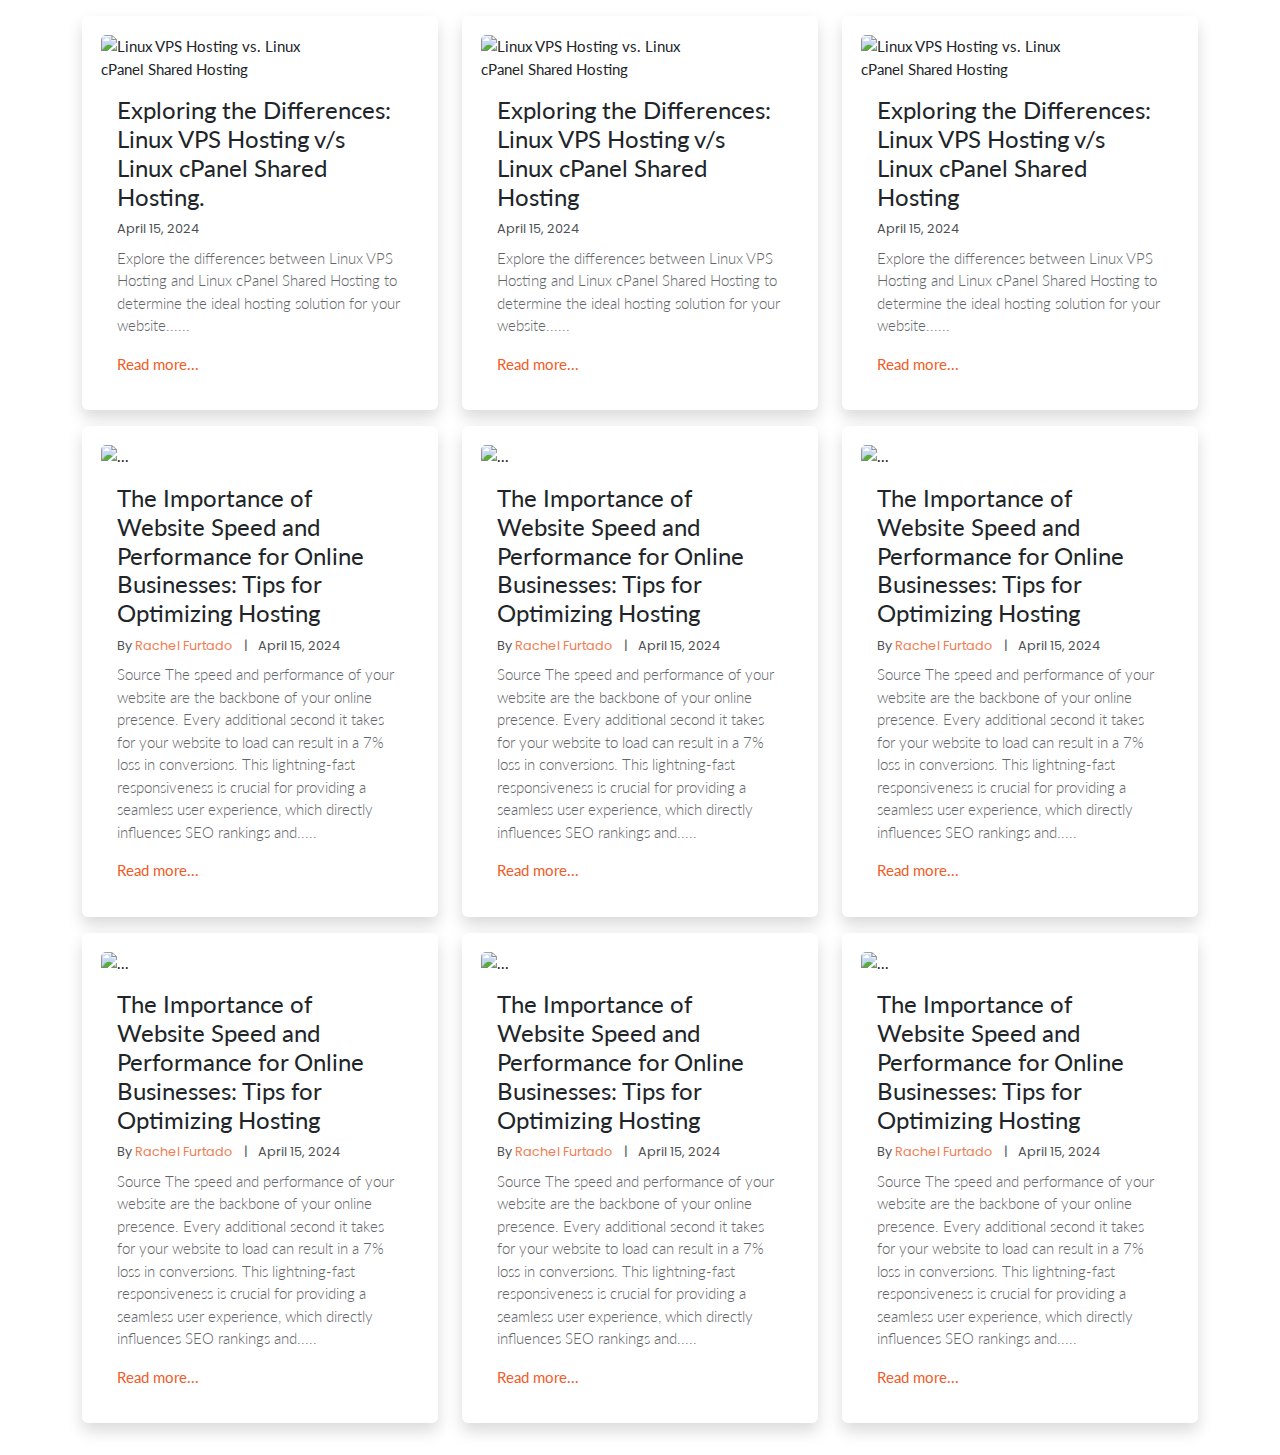
==== index.html @ 89719c12 "upadate" ====
<!DOCTYPE html>
<html lang="en">
  <head>
    <meta charset="utf-8" />
    <meta name="viewport" content="width=device-width, initial-scale=1" />
    <title>Bootstrap demo</title>
    <link
      href="https://cdn.jsdelivr.net/npm/bootstrap@5.3.3/dist/css/bootstrap.min.css"
      rel="stylesheet"
      integrity="sha384-QWTKZyjpPEjISv5WaRU9OFeRpok6YctnYmDr5pNlyT2bRjXh0JMhjY6hW+ALEwIH"
      crossorigin="anonymous"
    />
    <link rel="stylesheet" href="./assets/css/style.css">
  </head>
  <body>
    <div class="container py-3">

      <div class="row ">
        <div class="col-lg-4 mb-2 ">
          <div class="card shadow border-none mb-2 ">
            <img src="/cards/assets/img/Linux VPS Hosting vs. Linux cPanel Shared Hosting.png" class="card-img-top" alt="Linux VPS Hosting vs. Linux cPanel Shared Hosting">
            <div class="card-body">
              <h3 class="card-title lato-bold">
                Exploring the Differences: Linux VPS Hosting v/s Linux cPanel Shared Hosting.</h3>
                <div class="row mb-2">
                <div class="poppins-regular"><span>April 15, 2024</span></div>                
                </div>
              <p class="card-text lato-regular">
                Explore the differences between Linux VPS Hosting and Linux cPanel Shared Hosting to determine the ideal hosting 
                solution for your website......</p>
              <a href="#" class="text-decoration-none">Read more...</a>
            </div>
          </div>
        </div>
        <div class="col-lg-4 mb-2"> 
          <div class="card shadow border-none">
            <img src="/cards/assets/img/Linux VPS Hosting vs. Linux cPanel Shared Hosting.png" class="card-img-top" alt="Linux VPS Hosting vs. Linux cPanel Shared Hosting">
            <div class="card-body">
              <h3 class="card-title lato-bold">
                Exploring the Differences: Linux VPS Hosting v/s Linux cPanel Shared Hosting</h3>
                <div class="row mb-2">
                  <div class="poppins-regular" > <span>April 15, 2024</span></div>                
                </div>
              <p class="card-text lato-regular">
                Explore the differences between Linux VPS Hosting and Linux cPanel Shared Hosting to determine the ideal hosting 
                solution for your website......</p>
            <a href="#" class="text-decoration-none">Read more...</a>
            </div>
          </div>
        </div>
        <div class="col-lg-4 mb-2">
          <div class="card shadow border-none">
            <img src="/cards/assets/img/Linux VPS Hosting vs. Linux cPanel Shared Hosting.png" class="card-img-top" alt="Linux VPS Hosting vs. Linux cPanel Shared Hosting">
            <div class="card-body">
              <h3 class="card-title lato-bold">
                Exploring the Differences: Linux VPS Hosting v/s Linux cPanel Shared Hosting</h3>
                <div class="row mb-2">
                  <div class="poppins-regular" ><span>April 15, 2024</span></div>                
                </div>
              <p class="card-text lato-regular">
                Explore the differences between Linux VPS Hosting and Linux cPanel Shared Hosting to determine the ideal hosting
                 solution for your website......</p>
             <a href="#" class="text-decoration-none">Read more...</a>
            </div>
          </div>
        </div>
       
          
        
        
         
        </div> 
      <div class="row ">
        <div class="col-lg-4 mb-2">
          <div class="card shadow border-none mb-2 ">
            <img src="https://images.unsplash.com/photo-1712926353838-8994d12fe62f?q=80&w=2071&auto=format&fit=crop&ixlib=rb-4.0.3&ixid=M3wxMjA3fDB8MHxwaG90by1wYWdlfHx8fGVufDB8fHx8fA%3D%3D" class="card-img-top" alt="...">
            <div class="card-body">
              <h3 class="card-title lato-bold">
                The Importance of Website Speed and Performance for Online Businesses: Tips for Optimizing Hosting</h3>
                <div class="row mb-2">
                  <div class="poppins-regular">By <span style="color:rgb(239, 92, 39);"> Rachel Furtado</span> <span class="p-2">|</span> <span>April 15, 2024</span></div>                
                </div>
              <p class="card-text lato-regular">
                Source The speed and performance of your website are the backbone of your online presence. Every additional second it takes for your website to load can result in a 7% loss in conversions. This lightning-fast responsiveness is crucial for providing a seamless user experience, which directly influences SEO rankings and.....</p>
              <a href="#" class="text-decoration-none">Read more...</a>
            </div>
          </div>
        </div>
        <div class="col-lg-4 mb-2"> 
          <div class="card shadow border-none">
            <img src="https://images.unsplash.com/photo-1712926353838-8994d12fe62f?q=80&w=2071&auto=format&fit=crop&ixlib=rb-4.0.3&ixid=M3wxMjA3fDB8MHxwaG90by1wYWdlfHx8fGVufDB8fHx8fA%3D%3D" class="card-img-top" alt="...">
            <div class="card-body">
              <h3 class="card-title lato-bold">
                The Importance of Website Speed and Performance for Online Businesses: Tips for Optimizing Hosting</h3>
                <div class="row mb-2">
                  <div class="poppins-regular" >By <span style="color:rgb(239, 92, 39);"> Rachel Furtado</span> <span class="p-2">|</span> <span>April 15, 2024</span></div>                
                </div>
              <p class="card-text lato-regular">
                Source The speed and performance of your website are the backbone of your online presence. Every additional second it takes for your website to load can result in a 7% loss in conversions. This lightning-fast responsiveness is crucial for providing a seamless user experience, which directly influences SEO rankings and.....</p>
            <a href="#" class="text-decoration-none">Read more...</a>
            </div>
          </div>
        </div>
        <div class="col-lg-4 mb-2">
          <div class="card shadow border-none">
            <img src="https://images.unsplash.com/photo-1712926353838-8994d12fe62f?q=80&w=2071&auto=format&fit=crop&ixlib=rb-4.0.3&ixid=M3wxMjA3fDB8MHxwaG90by1wYWdlfHx8fGVufDB8fHx8fA%3D%3D" class="card-img-top" alt="...">
            <div class="card-body">
              <h3 class="card-title lato-bold">
                The Importance of Website Speed and Performance for Online Businesses: Tips for Optimizing Hosting</h3>
                <div class="row mb-2">
                  <div class="poppins-regular" >By <span style="color:rgb(239, 92, 39);"> Rachel Furtado</span> <span class="p-2">|</span> <span>April 15, 2024</span></div>                
                </div>
              <p class="card-text lato-regular">
                Source The speed and performance of your website are the backbone of your online presence. Every additional second it takes for your website to load can result in a 7% loss in conversions. This lightning-fast responsiveness is crucial for providing a seamless user experience, which directly influences SEO rankings and.....</p>
             <a href="#" class="text-decoration-none">Read more...</a>
            </div>
          </div>
        </div>
       
          
        
        
         
        </div> 
      <div class="row ">
        <div class="col-lg-4 mb-2">
          <div class="card shadow border-none mb-2 ">
            <img src="https://images.unsplash.com/photo-1712926353838-8994d12fe62f?q=80&w=2071&auto=format&fit=crop&ixlib=rb-4.0.3&ixid=M3wxMjA3fDB8MHxwaG90by1wYWdlfHx8fGVufDB8fHx8fA%3D%3D" class="card-img-top" alt="...">
            <div class="card-body">
              <h3 class="card-title lato-bold">
                The Importance of Website Speed and Performance for Online Businesses: Tips for Optimizing Hosting</h3>
                <div class="row mb-2">
                  <div class="poppins-regular">By <span style="color:rgb(239, 92, 39);"> Rachel Furtado</span> <span class="p-2">|</span> <span>April 15, 2024</span></div>                
                </div>
              <p class="card-text lato-regular">
                Source The speed and performance of your website are the backbone of your online presence. Every additional second it takes for your website to load can result in a 7% loss in conversions. This lightning-fast responsiveness is crucial for providing a seamless user experience, which directly influences SEO rankings and.....</p>
              <a href="#" class="text-decoration-none">Read more...</a>
            </div>
          </div>
        </div>
        <div class="col-lg-4 mb-2"> 
          <div class="card shadow border-none">
            <img src="https://images.unsplash.com/photo-1712926353838-8994d12fe62f?q=80&w=2071&auto=format&fit=crop&ixlib=rb-4.0.3&ixid=M3wxMjA3fDB8MHxwaG90by1wYWdlfHx8fGVufDB8fHx8fA%3D%3D" class="card-img-top" alt="...">
            <div class="card-body">
              <h3 class="card-title lato-bold">
                The Importance of Website Speed and Performance for Online Businesses: Tips for Optimizing Hosting</h3>
                <div class="row mb-2">
                  <div class="poppins-regular" >By <span style="color:rgb(239, 92, 39);"> Rachel Furtado</span> <span class="p-2">|</span> <span>April 15, 2024</span></div>                
                </div>
              <p class="card-text lato-regular">
                Source The speed and performance of your website are the backbone of your online presence. Every additional second it takes for your website to load can result in a 7% loss in conversions. This lightning-fast responsiveness is crucial for providing a seamless user experience, which directly influences SEO rankings and.....</p>
            <a href="#" class="text-decoration-none">Read more...</a>
            </div>
          </div>
        </div>
        <div class="col-lg-4 mb-2">
          <div class="card shadow border-none">
            <img src="https://images.unsplash.com/photo-1712926353838-8994d12fe62f?q=80&w=2071&auto=format&fit=crop&ixlib=rb-4.0.3&ixid=M3wxMjA3fDB8MHxwaG90by1wYWdlfHx8fGVufDB8fHx8fA%3D%3D" class="card-img-top" alt="...">
            <div class="card-body">
              <h3 class="card-title lato-bold">
                The Importance of Website Speed and Performance for Online Businesses: Tips for Optimizing Hosting</h3>
                <div class="row mb-2">
                  <div class="poppins-regular" >By <span style="color:rgb(239, 92, 39);"> Rachel Furtado</span> <span class="p-2">|</span> <span>April 15, 2024</span></div>                
                </div>
              <p class="card-text lato-regular">
                Source The speed and performance of your website are the backbone of your online presence. Every additional second it takes for your website to load can result in a 7% loss in conversions. This lightning-fast responsiveness is crucial for providing a seamless user experience, which directly influences SEO rankings and.....</p>
             <a href="#" class="text-decoration-none">Read more...</a>
            </div>
          </div>
        </div>
       
          
        
        
         
        </div> 
      <!-- <div class="row ">
        <div class="col-lg-4 mb-2">
          <div class="card shadow border-none mb-2 ">
            <img src="https://images.unsplash.com/photo-1712926353838-8994d12fe62f?q=80&w=2071&auto=format&fit=crop&ixlib=rb-4.0.3&ixid=M3wxMjA3fDB8MHxwaG90by1wYWdlfHx8fGVufDB8fHx8fA%3D%3D" class="card-img-top" alt="...">
            <div class="card-body">
              <h3 class="card-title lato-bold">
                The Importance of Website Speed and Performance for Online Businesses: Tips for Optimizing Hosting</h3>
                <div class="row mb-2">
                  <div class="poppins-regular">By <span style="color:rgb(239, 92, 39);"> Rachel Furtado</span> <span class="p-2">|</span> <span>April 15, 2024</span></div>                
                </div>
              <p class="card-text lato-regular">
                Source The speed and performance of your website are the backbone of your online presence. Every additional second it takes for your website to load can result in a 7% loss in conversions. This lightning-fast responsiveness is crucial for providing a seamless user experience, which directly influences SEO rankings and.....</p>
              <a href="#" class="text-decoration-none">Read more...</a>
            </div>
          </div>
        </div>
        <div class="col-lg-4 mb-2"> 
          <div class="card shadow border-none">
            <img src="https://images.unsplash.com/photo-1712926353838-8994d12fe62f?q=80&w=2071&auto=format&fit=crop&ixlib=rb-4.0.3&ixid=M3wxMjA3fDB8MHxwaG90by1wYWdlfHx8fGVufDB8fHx8fA%3D%3D" class="card-img-top" alt="...">
            <div class="card-body">
              <h3 class="card-title lato-bold">
                The Importance of Website Speed and Performance for Online Businesses: Tips for Optimizing Hosting</h3>
                <div class="row mb-2">
                  <div class="poppins-regular" >By <span style="color:rgb(239, 92, 39);"> Rachel Furtado</span> <span class="p-2">|</span> <span>April 15, 2024</span></div>                
                </div>
              <p class="card-text lato-regular">
                Source The speed and performance of your website are the backbone of your online presence. Every additional second it takes for your website to load can result in a 7% loss in conversions. This lightning-fast responsiveness is crucial for providing a seamless user experience, which directly influences SEO rankings and.....</p>
            <a href="#" class="text-decoration-none">Read more...</a>
            </div>
          </div>
        </div>
        <div class="col-lg-4 mb-2">
          <div class="card shadow border-none">
            <img src="https://images.unsplash.com/photo-1712926353838-8994d12fe62f?q=80&w=2071&auto=format&fit=crop&ixlib=rb-4.0.3&ixid=M3wxMjA3fDB8MHxwaG90by1wYWdlfHx8fGVufDB8fHx8fA%3D%3D" class="card-img-top" alt="...">
            <div class="card-body">
              <h3 class="card-title lato-bold">
                The Importance of Website Speed and Performance for Online Businesses: Tips for Optimizing Hosting</h3>
                <div class="row mb-2">
                  <div class="poppins-regular" >By <span style="color:rgb(239, 92, 39);"> Rachel Furtado</span> <span class="p-2">|</span> <span>April 15, 2024</span></div>                
                </div>
              <p class="card-text lato-regular">
                Source The speed and performance of your website are the backbone of your online presence. Every additional second it takes for your website to load can result in a 7% loss in conversions. This lightning-fast responsiveness is crucial for providing a seamless user experience, which directly influences SEO rankings and.....</p>
             <a href="#" class="text-decoration-none">Read more...</a>
            </div>
          </div>
        </div> -->
       
          
        
        
         
        </div> 

      </div>
    </div>





    
    <script
      src="https://cdn.jsdelivr.net/npm/bootstrap@5.3.3/dist/js/bootstrap.bundle.min.js"
    ></script>
  </body>
</html>
---- assets/css/style.css ----
@import url('https://fonts.googleapis.com/css2?family=Lato:ital,wght@0,100;0,300;0,400;0,700;0,900;1,100;1,300;1,400;1,700;1,900&display=swap');
@import url('https://fonts.googleapis.com/css2?family=PT+Sans:ital,wght@0,400;0,700;1,400;1,700&display=swap');
@import url('https://fonts.googleapis.com/css2?family=PT+Sans:ital,wght@0,400;0,700;1,400;1,700&family=Poppins:ital,wght@0,100;0,200;0,300;0,400;0,500;0,600;0,700;0,800;0,900;1,100;1,200;1,300;1,400;1,500;1,600;1,700;1,800;1,900&display=swap')
;
body{
font-family: "Lato", sans-serif;
font-size: 15px;
}
h4{
  font-family: "Poppins", sans-serif;
  font-size: 1.2rem;

}


.lato-light {
  font-family: "Lato", sans-serif;
  font-weight: 300;
  font-style: normal;
}

.lato-regular {
  font-family: "Lato", sans-serif;
  font-weight: 300;
  font-style: normal;
  opacity: 0.7;
}

.pt-sans-regular {
  font-family: "PT Sans", sans-serif;
  font-weight: 400;
  font-style: normal;
}

.poppins-regular {
  font-family: "Poppins", sans-serif;
  font-weight: 400;
  font-size: 0.8rem;
  opacity: 0.8;
}

.poppins-medium {
  font-family: "Poppins", sans-serif;
  font-weight: 500;
  font-style: normal;
}

.poppins-extrabold-italic {
  font-family: "Poppins", sans-serif;
  font-weight: 800;
  font-style: italic;
}

.text-decoration-none{
    color: rgb(239, 92, 39);
}
.border-none{
    border-style: none;
}
.border-none:hover{
  box-shadow:  0px 2px 2px 0px rgba(0, 0, 0, 0.08) !important;
   transition: all 2s ease-in 1s repeat;
}
#img-main{
  width: 70%;
}
.card-img-top{
  width: 15rem;
  
}
h2{
  font-weight: 600;
}
.card{
 
  padding: 1.2rem;
}
 .card-title{
  font-size: 1.5rem;
  font-weight: 400;
 }
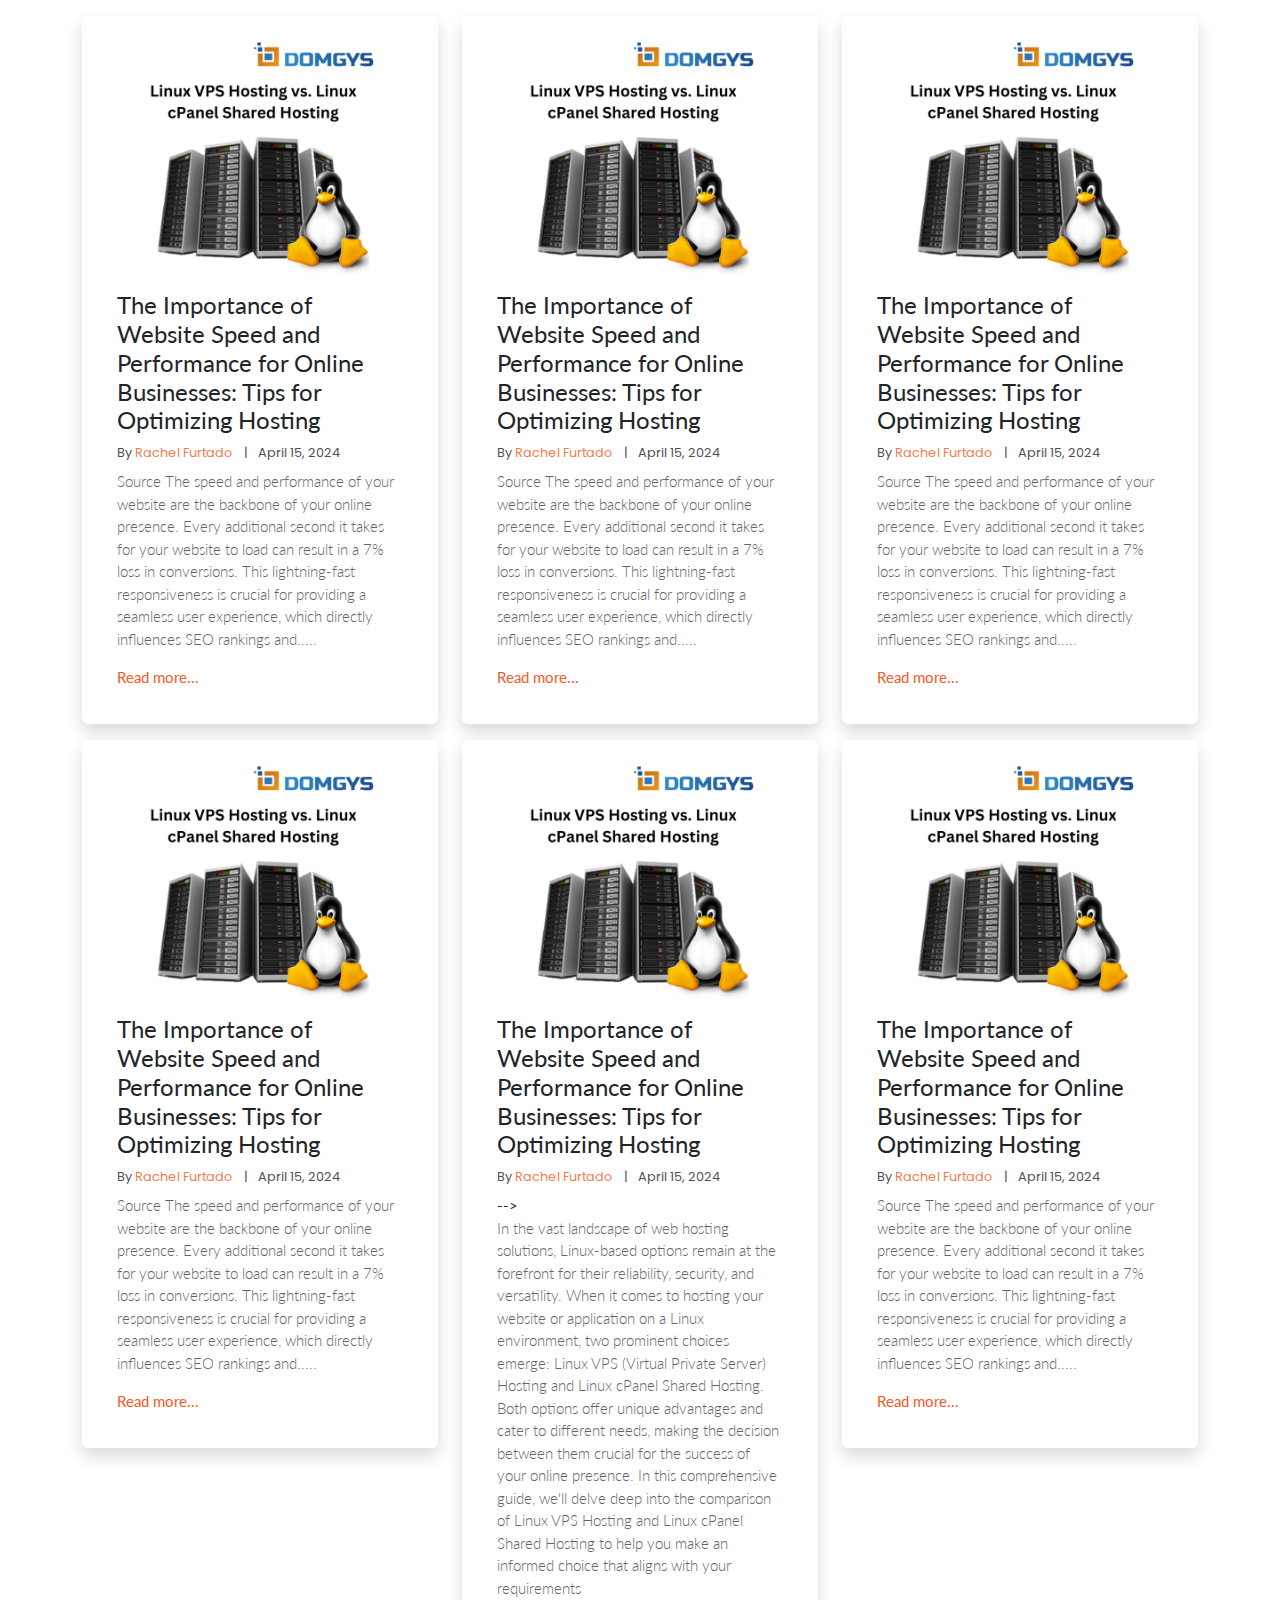
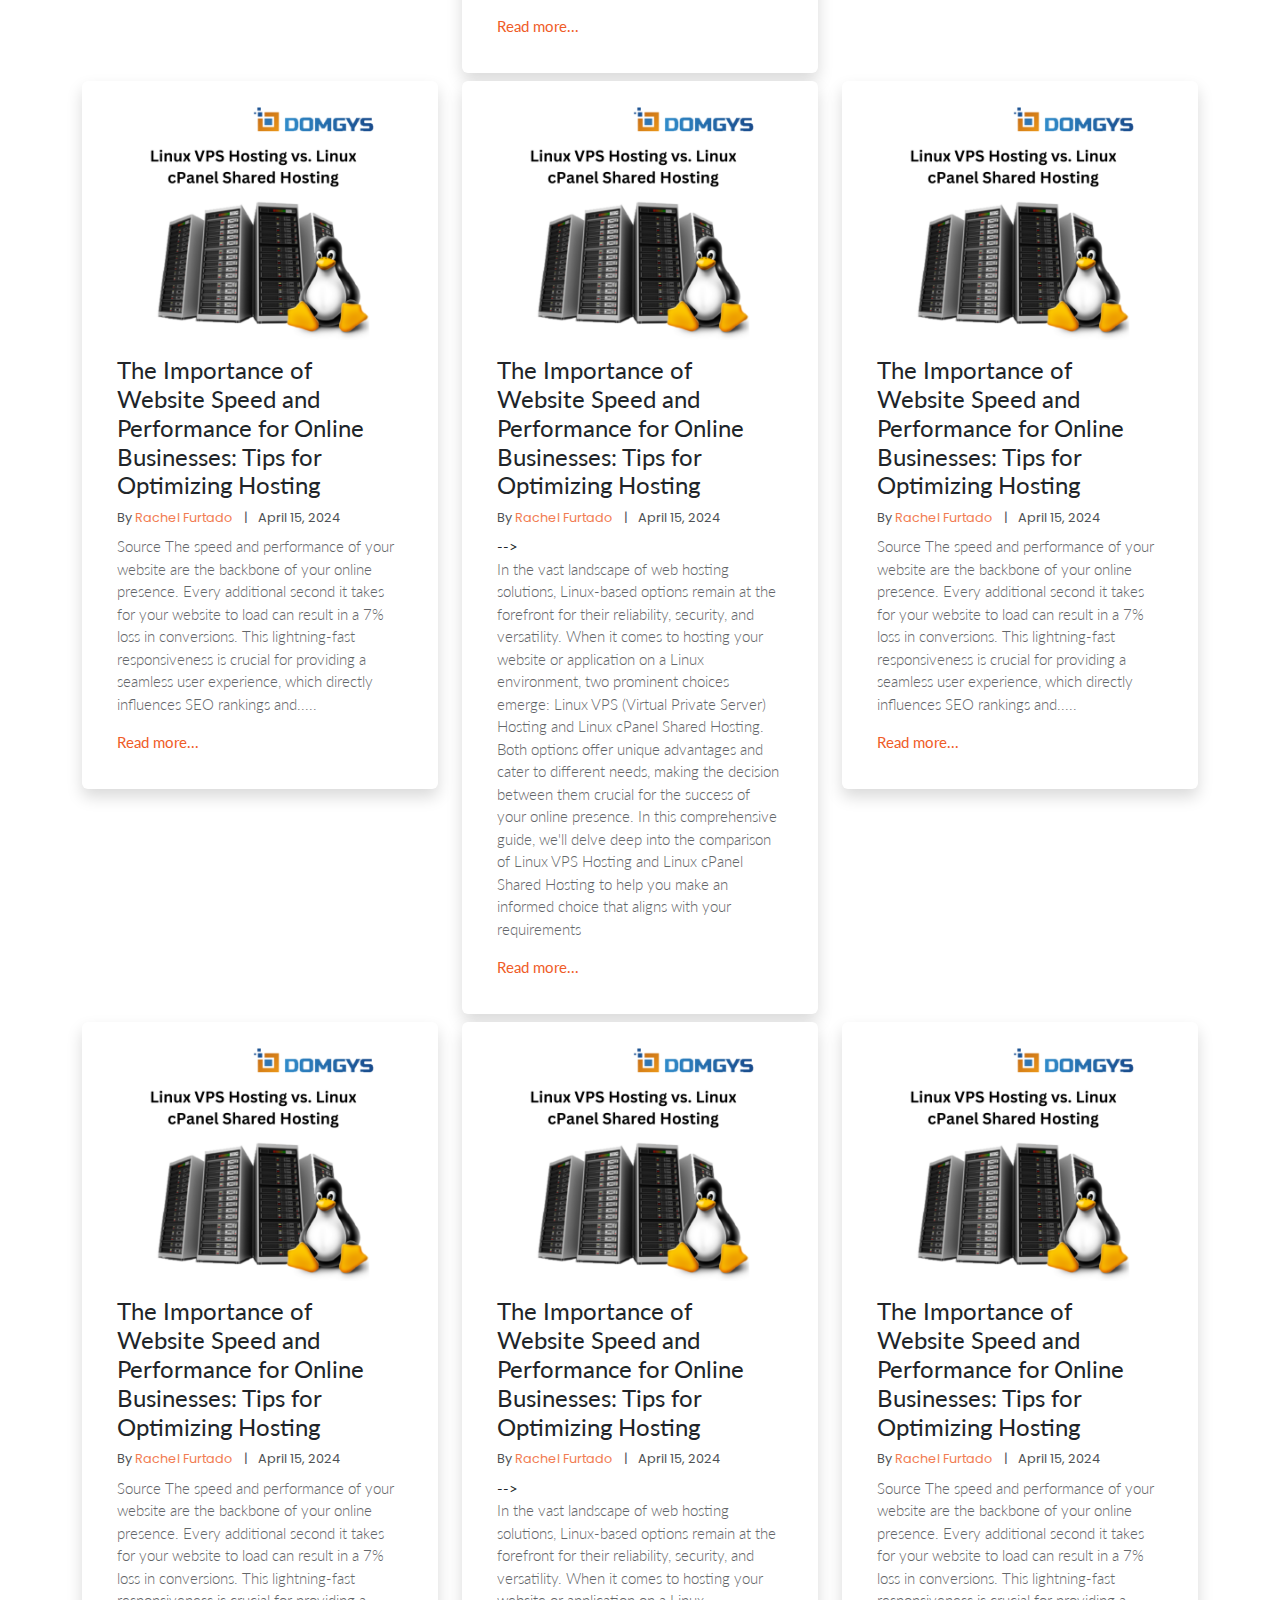
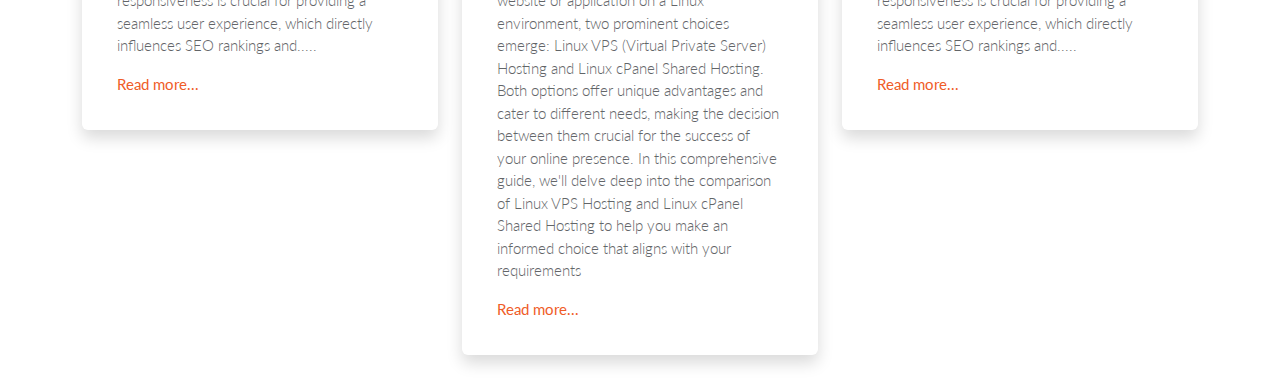
==== commit 9816a0dd: "Merge branch 'main' of https://github.com/DevelopmentRaahi/cards" ====
--- a/index.html
+++ b/index.html
@@ -1,79 +1,127 @@
 <!DOCTYPE html>
 <html lang="en">
-  <head>
-    <meta charset="utf-8" />
-    <meta name="viewport" content="width=device-width, initial-scale=1" />
-    <title>Bootstrap demo</title>
-    <link
-      href="https://cdn.jsdelivr.net/npm/bootstrap@5.3.3/dist/css/bootstrap.min.css"
-      rel="stylesheet"
-      integrity="sha384-QWTKZyjpPEjISv5WaRU9OFeRpok6YctnYmDr5pNlyT2bRjXh0JMhjY6hW+ALEwIH"
-      crossorigin="anonymous"
-    />
-    <link rel="stylesheet" href="./assets/css/style.css">
-  </head>
-  <body>
-    <div class="container py-3">
+
+<head>
+  <meta charset="utf-8" />
+  <meta name="viewport" content="width=device-width, initial-scale=1" />
+  <title>Bootstrap demo</title>
+  <link href="https://cdn.jsdelivr.net/npm/bootstrap@5.3.3/dist/css/bootstrap.min.css" rel="stylesheet"
+    integrity="sha384-QWTKZyjpPEjISv5WaRU9OFeRpok6YctnYmDr5pNlyT2bRjXh0JMhjY6hW+ALEwIH" crossorigin="anonymous" />
+  <link rel="stylesheet" href="./assets/css/style.css">
+</head>
+
+<body>
+  <div class="container py-3">
 
       <div class="row ">
         <div class="col-lg-4 mb-2 ">
           <div class="card shadow border-none mb-2 ">
-            <img src="/cards/assets/img/Linux VPS Hosting vs. Linux cPanel Shared Hosting.png" class="card-img-top" alt="Linux VPS Hosting vs. Linux cPanel Shared Hosting">
-            <div class="card-body">
-              <h3 class="card-title lato-bold">
-                Exploring the Differences: Linux VPS Hosting v/s Linux cPanel Shared Hosting.</h3>
-                <div class="row mb-2">
-                <div class="poppins-regular"><span>April 15, 2024</span></div>                
-                </div>
-              <p class="card-text lato-regular">
-                Explore the differences between Linux VPS Hosting and Linux cPanel Shared Hosting to determine the ideal hosting 
-                solution for your website......</p>
+            <img src="./assets/img/linux.png" class="card-img-top m-auto" alt="...">
+            <div class="card-body">
+              <h3 class="card-title lato-bold">
+                The Importance of Website Speed and Performance for Online Businesses: Tips for Optimizing Hosting</h3>
+                <div class="row mb-2">
+                  <div class="poppins-regular">By <span style="color:rgb(239, 92, 39);"> Rachel Furtado</span> <span class="p-2">|</span> <span>April 15, 2024</span></div>                
+                </div>
+              <p class="card-text lato-regular">
+                Source The speed and performance of your website are the backbone of your online presence. Every additional second it takes for your website to load can result in a 7% loss in conversions. This lightning-fast responsiveness is crucial for providing a seamless user experience, which directly influences SEO rankings and.....</p>
+              <a href="./main.html" class="text-decoration-none">Read more...</a>
+            </div>
+          </div>
+        </div>
+        <div class="col-lg-4 mb-2"> 
+          <div class="card shadow border-none ">
+            
+              <img src="./assets/img/linux.png" class="card-img-top m-auto  " alt="...">
+          
+            <div class="card-body">
+              <h3 class="card-title lato-bold">
+                The Importance of Website Speed and Performance for Online Businesses: Tips for Optimizing Hosting</h3>
+                <div class="row mb-2">
+                  <div class="poppins-regular" >By <span style="color:rgb(239, 92, 39);"> Rachel Furtado</span> <span class="p-2">|</span> <span>April 15, 2024</span></div>                
+                </div>
+              <p class="card-text lato-regular">
+                Source The speed and performance of your website are the backbone of your online presence. Every additional second it takes for your website to load can result in a 7% loss in conversions. This lightning-fast responsiveness is crucial for providing a seamless user experience, which directly influences SEO rankings and.....</p>
+            <a href="#" class="text-decoration-none">Read more...</a>
+            </div>
+          </div>
+        </div>
+        <div class="col-lg-4 mb-2">
+          <div class="card shadow border-none">
+            <img src="./assets/img/linux.png" class="card-img-top m-auto" alt="...">
+            <div class="card-body">
+              <h3 class="card-title lato-bold">
+                The Importance of Website Speed and Performance for Online Businesses: Tips for Optimizing Hosting</h3>
+                <div class="row mb-2">
+                  <div class="poppins-regular" >By <span style="color:rgb(239, 92, 39);"> Rachel Furtado</span> <span class="p-2">|</span> <span>April 15, 2024</span></div>                
+                </div>
+              <p class="card-text lato-regular">
+                Source The speed and performance of your website are the backbone of your online presence. Every additional second it takes for your website to load can result in a 7% loss in conversions. This lightning-fast responsiveness is crucial for providing a seamless user experience, which directly influences SEO rankings and.....</p>
+             <a href="#" class="text-decoration-none">Read more...</a>
+            </div>
+          </div>
+        </div>
+       
+        </div> 
+      <div class="row ">
+        <div class="col-lg-4 mb-2">
+          <div class="card shadow border-none mb-2 ">
+            <img src="./assets/img/linux.png" class="card-img-top m-auto" alt="...">
+            <div class="card-body">
+              <h3 class="card-title lato-bold">
+                The Importance of Website Speed and Performance for Online Businesses: Tips for Optimizing Hosting</h3>
+                <div class="row mb-2">
+                  <div class="poppins-regular">By <span style="color:rgb(239, 92, 39);"> Rachel Furtado</span> <span class="p-2">|</span> <span>April 15, 2024</span></div>                
+                </div>
+              <p class="card-text lato-regular">
+                Source The speed and performance of your website are the backbone of your online presence. Every additional second it takes for your website to load can result in a 7% loss in conversions. This lightning-fast responsiveness is crucial for providing a seamless user experience, which directly influences SEO rankings and.....</p>
               <a href="#" class="text-decoration-none">Read more...</a>
             </div>
           </div>
         </div>
         <div class="col-lg-4 mb-2"> 
           <div class="card shadow border-none">
-            <img src="/cards/assets/img/Linux VPS Hosting vs. Linux cPanel Shared Hosting.png" class="card-img-top" alt="Linux VPS Hosting vs. Linux cPanel Shared Hosting">
-            <div class="card-body">
-              <h3 class="card-title lato-bold">
-                Exploring the Differences: Linux VPS Hosting v/s Linux cPanel Shared Hosting</h3>
-                <div class="row mb-2">
-                  <div class="poppins-regular" > <span>April 15, 2024</span></div>                
-                </div>
-              <p class="card-text lato-regular">
-                Explore the differences between Linux VPS Hosting and Linux cPanel Shared Hosting to determine the ideal hosting 
-                solution for your website......</p>
-            <a href="#" class="text-decoration-none">Read more...</a>
-            </div>
-          </div>
-        </div>
-        <div class="col-lg-4 mb-2">
-          <div class="card shadow border-none">
-            <img src="/cards/assets/img/Linux VPS Hosting vs. Linux cPanel Shared Hosting.png" class="card-img-top" alt="Linux VPS Hosting vs. Linux cPanel Shared Hosting">
-            <div class="card-body">
-              <h3 class="card-title lato-bold">
-                Exploring the Differences: Linux VPS Hosting v/s Linux cPanel Shared Hosting</h3>
-                <div class="row mb-2">
-                  <div class="poppins-regular" ><span>April 15, 2024</span></div>                
-                </div>
-              <p class="card-text lato-regular">
-                Explore the differences between Linux VPS Hosting and Linux cPanel Shared Hosting to determine the ideal hosting
-                 solution for your website......</p>
-             <a href="#" class="text-decoration-none">Read more...</a>
-            </div>
-          </div>
-        </div>
-       
-          
-        
-        
-         
-        </div> 
-      <div class="row ">
-        <div class="col-lg-4 mb-2">
-          <div class="card shadow border-none mb-2 ">
-            <img src="https://images.unsplash.com/photo-1712926353838-8994d12fe62f?q=80&w=2071&auto=format&fit=crop&ixlib=rb-4.0.3&ixid=M3wxMjA3fDB8MHxwaG90by1wYWdlfHx8fGVufDB8fHx8fA%3D%3D" class="card-img-top" alt="...">
+            <img src="./assets/img/linux.png" class="card-img-top m-auto" alt="...">
+            <div class="card-body">
+              <h3 class="card-title lato-bold">
+                The Importance of Website Speed and Performance for Online Businesses: Tips for Optimizing Hosting</h3>
+                <div class="row mb-2">
+                  <div class="poppins-regular" >By <span style="color:rgb(239, 92, 39);"> Rachel Furtado</span> <span class="p-2">|</span> <span>April 15, 2024</span></div>                
+                </div> -->
+            <p class="card-text lato-regular">
+              In the vast landscape of web hosting solutions, Linux-based options remain at the
+              forefront for their reliability, security, and versatility. When it comes to hosting your
+              website or application on a Linux environment, two prominent choices emerge: Linux
+              VPS (Virtual Private Server) Hosting and Linux cPanel Shared Hosting. Both options
+              offer unique advantages and cater to different needs, making the decision between
+              them crucial for the success of your online presence. In this comprehensive guide,
+              we'll delve deep into the comparison of Linux VPS Hosting and Linux cPanel Shared
+              Hosting to help you make an informed choice that aligns with your requirements</p>
+            <a href="#" class="text-decoration-none">Read more...</a>
+            </div>
+          </div>
+        </div>
+        <div class="col-lg-4 mb-2">
+          <div class="card shadow border-none">
+            <img src="./assets/img/linux.png" class="card-img-top m-auto" alt="...">
+            <div class="card-body">
+              <h3 class="card-title lato-bold">
+                The Importance of Website Speed and Performance for Online Businesses: Tips for Optimizing Hosting</h3>
+                <div class="row mb-2">
+                  <div class="poppins-regular" >By <span style="color:rgb(239, 92, 39);"> Rachel Furtado</span> <span class="p-2">|</span> <span>April 15, 2024</span></div>                
+                </div>
+              <p class="card-text lato-regular">
+                Source The speed and performance of your website are the backbone of your online presence. Every additional second it takes for your website to load can result in a 7% loss in conversions. This lightning-fast responsiveness is crucial for providing a seamless user experience, which directly influences SEO rankings and.....</p>
+             <a href="#" class="text-decoration-none">Read more...</a>
+            </div>
+          </div>
+        </div>
+       
+        </div> 
+      <div class="row ">
+        <div class="col-lg-4 mb-2">
+          <div class="card shadow border-none mb-2 ">
+            <img src="./assets/img/linux.png" class="card-img-top m-auto" alt="...">
             <div class="card-body">
               <h3 class="card-title lato-bold">
                 The Importance of Website Speed and Performance for Online Businesses: Tips for Optimizing Hosting</h3>
@@ -88,44 +136,47 @@
         </div>
         <div class="col-lg-4 mb-2"> 
           <div class="card shadow border-none">
-            <img src="https://images.unsplash.com/photo-1712926353838-8994d12fe62f?q=80&w=2071&auto=format&fit=crop&ixlib=rb-4.0.3&ixid=M3wxMjA3fDB8MHxwaG90by1wYWdlfHx8fGVufDB8fHx8fA%3D%3D" class="card-img-top" alt="...">
-            <div class="card-body">
-              <h3 class="card-title lato-bold">
-                The Importance of Website Speed and Performance for Online Businesses: Tips for Optimizing Hosting</h3>
-                <div class="row mb-2">
-                  <div class="poppins-regular" >By <span style="color:rgb(239, 92, 39);"> Rachel Furtado</span> <span class="p-2">|</span> <span>April 15, 2024</span></div>                
-                </div>
-              <p class="card-text lato-regular">
-                Source The speed and performance of your website are the backbone of your online presence. Every additional second it takes for your website to load can result in a 7% loss in conversions. This lightning-fast responsiveness is crucial for providing a seamless user experience, which directly influences SEO rankings and.....</p>
-            <a href="#" class="text-decoration-none">Read more...</a>
-            </div>
-          </div>
-        </div>
-        <div class="col-lg-4 mb-2">
-          <div class="card shadow border-none">
-            <img src="https://images.unsplash.com/photo-1712926353838-8994d12fe62f?q=80&w=2071&auto=format&fit=crop&ixlib=rb-4.0.3&ixid=M3wxMjA3fDB8MHxwaG90by1wYWdlfHx8fGVufDB8fHx8fA%3D%3D" class="card-img-top" alt="...">
-            <div class="card-body">
-              <h3 class="card-title lato-bold">
-                The Importance of Website Speed and Performance for Online Businesses: Tips for Optimizing Hosting</h3>
-                <div class="row mb-2">
-                  <div class="poppins-regular" >By <span style="color:rgb(239, 92, 39);"> Rachel Furtado</span> <span class="p-2">|</span> <span>April 15, 2024</span></div>                
-                </div>
-              <p class="card-text lato-regular">
-                Source The speed and performance of your website are the backbone of your online presence. Every additional second it takes for your website to load can result in a 7% loss in conversions. This lightning-fast responsiveness is crucial for providing a seamless user experience, which directly influences SEO rankings and.....</p>
-             <a href="#" class="text-decoration-none">Read more...</a>
-            </div>
-          </div>
-        </div>
-       
-          
-        
-        
-         
-        </div> 
-      <div class="row ">
-        <div class="col-lg-4 mb-2">
-          <div class="card shadow border-none mb-2 ">
-            <img src="https://images.unsplash.com/photo-1712926353838-8994d12fe62f?q=80&w=2071&auto=format&fit=crop&ixlib=rb-4.0.3&ixid=M3wxMjA3fDB8MHxwaG90by1wYWdlfHx8fGVufDB8fHx8fA%3D%3D" class="card-img-top" alt="...">
+            <img src="./assets/img/linux.png" class="card-img-top m-auto" alt="...">
+            <div class="card-body">
+              <h3 class="card-title lato-bold">
+                The Importance of Website Speed and Performance for Online Businesses: Tips for Optimizing Hosting</h3>
+                <div class="row mb-2">
+                  <div class="poppins-regular" >By <span style="color:rgb(239, 92, 39);"> Rachel Furtado</span> <span class="p-2">|</span> <span>April 15, 2024</span></div>                
+                </div> -->
+            <p class="card-text lato-regular">
+              In the vast landscape of web hosting solutions, Linux-based options remain at the
+              forefront for their reliability, security, and versatility. When it comes to hosting your
+              website or application on a Linux environment, two prominent choices emerge: Linux
+              VPS (Virtual Private Server) Hosting and Linux cPanel Shared Hosting. Both options
+              offer unique advantages and cater to different needs, making the decision between
+              them crucial for the success of your online presence. In this comprehensive guide,
+              we'll delve deep into the comparison of Linux VPS Hosting and Linux cPanel Shared
+              Hosting to help you make an informed choice that aligns with your requirements</p>
+            <a href="#" class="text-decoration-none">Read more...</a>
+            </div>
+          </div>
+        </div>
+        <div class="col-lg-4 mb-2">
+          <div class="card shadow border-none">
+            <img src="./assets/img/linux.png" class="card-img-top m-auto" alt="...">
+            <div class="card-body">
+              <h3 class="card-title lato-bold">
+                The Importance of Website Speed and Performance for Online Businesses: Tips for Optimizing Hosting</h3>
+                <div class="row mb-2">
+                  <div class="poppins-regular" >By <span style="color:rgb(239, 92, 39);"> Rachel Furtado</span> <span class="p-2">|</span> <span>April 15, 2024</span></div>                
+                </div>
+              <p class="card-text lato-regular">
+                Source The speed and performance of your website are the backbone of your online presence. Every additional second it takes for your website to load can result in a 7% loss in conversions. This lightning-fast responsiveness is crucial for providing a seamless user experience, which directly influences SEO rankings and.....</p>
+             <a href="#" class="text-decoration-none">Read more...</a>
+            </div>
+          </div>
+        </div>
+       
+        </div> 
+      <div class="row ">
+        <div class="col-lg-4 mb-2">
+          <div class="card shadow border-none mb-2 ">
+            <img src="./assets/img/linux.png" class="card-img-top m-auto" alt="...">
             <div class="card-body">
               <h3 class="card-title lato-bold">
                 The Importance of Website Speed and Performance for Online Businesses: Tips for Optimizing Hosting</h3>
@@ -140,104 +191,49 @@
         </div>
         <div class="col-lg-4 mb-2"> 
           <div class="card shadow border-none">
-            <img src="https://images.unsplash.com/photo-1712926353838-8994d12fe62f?q=80&w=2071&auto=format&fit=crop&ixlib=rb-4.0.3&ixid=M3wxMjA3fDB8MHxwaG90by1wYWdlfHx8fGVufDB8fHx8fA%3D%3D" class="card-img-top" alt="...">
-            <div class="card-body">
-              <h3 class="card-title lato-bold">
-                The Importance of Website Speed and Performance for Online Businesses: Tips for Optimizing Hosting</h3>
-                <div class="row mb-2">
-                  <div class="poppins-regular" >By <span style="color:rgb(239, 92, 39);"> Rachel Furtado</span> <span class="p-2">|</span> <span>April 15, 2024</span></div>                
-                </div>
-              <p class="card-text lato-regular">
-                Source The speed and performance of your website are the backbone of your online presence. Every additional second it takes for your website to load can result in a 7% loss in conversions. This lightning-fast responsiveness is crucial for providing a seamless user experience, which directly influences SEO rankings and.....</p>
-            <a href="#" class="text-decoration-none">Read more...</a>
-            </div>
-          </div>
-        </div>
-        <div class="col-lg-4 mb-2">
-          <div class="card shadow border-none">
-            <img src="https://images.unsplash.com/photo-1712926353838-8994d12fe62f?q=80&w=2071&auto=format&fit=crop&ixlib=rb-4.0.3&ixid=M3wxMjA3fDB8MHxwaG90by1wYWdlfHx8fGVufDB8fHx8fA%3D%3D" class="card-img-top" alt="...">
-            <div class="card-body">
-              <h3 class="card-title lato-bold">
-                The Importance of Website Speed and Performance for Online Businesses: Tips for Optimizing Hosting</h3>
-                <div class="row mb-2">
-                  <div class="poppins-regular" >By <span style="color:rgb(239, 92, 39);"> Rachel Furtado</span> <span class="p-2">|</span> <span>April 15, 2024</span></div>                
-                </div>
-              <p class="card-text lato-regular">
-                Source The speed and performance of your website are the backbone of your online presence. Every additional second it takes for your website to load can result in a 7% loss in conversions. This lightning-fast responsiveness is crucial for providing a seamless user experience, which directly influences SEO rankings and.....</p>
-             <a href="#" class="text-decoration-none">Read more...</a>
-            </div>
-          </div>
-        </div>
-       
-          
-        
-        
-         
-        </div> 
-      <!-- <div class="row ">
-        <div class="col-lg-4 mb-2">
-          <div class="card shadow border-none mb-2 ">
-            <img src="https://images.unsplash.com/photo-1712926353838-8994d12fe62f?q=80&w=2071&auto=format&fit=crop&ixlib=rb-4.0.3&ixid=M3wxMjA3fDB8MHxwaG90by1wYWdlfHx8fGVufDB8fHx8fA%3D%3D" class="card-img-top" alt="...">
-            <div class="card-body">
-              <h3 class="card-title lato-bold">
-                The Importance of Website Speed and Performance for Online Businesses: Tips for Optimizing Hosting</h3>
-                <div class="row mb-2">
-                  <div class="poppins-regular">By <span style="color:rgb(239, 92, 39);"> Rachel Furtado</span> <span class="p-2">|</span> <span>April 15, 2024</span></div>                
-                </div>
-              <p class="card-text lato-regular">
-                Source The speed and performance of your website are the backbone of your online presence. Every additional second it takes for your website to load can result in a 7% loss in conversions. This lightning-fast responsiveness is crucial for providing a seamless user experience, which directly influences SEO rankings and.....</p>
-              <a href="#" class="text-decoration-none">Read more...</a>
-            </div>
-          </div>
-        </div>
-        <div class="col-lg-4 mb-2"> 
-          <div class="card shadow border-none">
-            <img src="https://images.unsplash.com/photo-1712926353838-8994d12fe62f?q=80&w=2071&auto=format&fit=crop&ixlib=rb-4.0.3&ixid=M3wxMjA3fDB8MHxwaG90by1wYWdlfHx8fGVufDB8fHx8fA%3D%3D" class="card-img-top" alt="...">
-            <div class="card-body">
-              <h3 class="card-title lato-bold">
-                The Importance of Website Speed and Performance for Online Businesses: Tips for Optimizing Hosting</h3>
-                <div class="row mb-2">
-                  <div class="poppins-regular" >By <span style="color:rgb(239, 92, 39);"> Rachel Furtado</span> <span class="p-2">|</span> <span>April 15, 2024</span></div>                
-                </div>
-              <p class="card-text lato-regular">
-                Source The speed and performance of your website are the backbone of your online presence. Every additional second it takes for your website to load can result in a 7% loss in conversions. This lightning-fast responsiveness is crucial for providing a seamless user experience, which directly influences SEO rankings and.....</p>
-            <a href="#" class="text-decoration-none">Read more...</a>
-            </div>
-          </div>
-        </div>
-        <div class="col-lg-4 mb-2">
-          <div class="card shadow border-none">
-            <img src="https://images.unsplash.com/photo-1712926353838-8994d12fe62f?q=80&w=2071&auto=format&fit=crop&ixlib=rb-4.0.3&ixid=M3wxMjA3fDB8MHxwaG90by1wYWdlfHx8fGVufDB8fHx8fA%3D%3D" class="card-img-top" alt="...">
-            <div class="card-body">
-              <h3 class="card-title lato-bold">
-                The Importance of Website Speed and Performance for Online Businesses: Tips for Optimizing Hosting</h3>
-                <div class="row mb-2">
-                  <div class="poppins-regular" >By <span style="color:rgb(239, 92, 39);"> Rachel Furtado</span> <span class="p-2">|</span> <span>April 15, 2024</span></div>                
-                </div>
-              <p class="card-text lato-regular">
-                Source The speed and performance of your website are the backbone of your online presence. Every additional second it takes for your website to load can result in a 7% loss in conversions. This lightning-fast responsiveness is crucial for providing a seamless user experience, which directly influences SEO rankings and.....</p>
-             <a href="#" class="text-decoration-none">Read more...</a>
-            </div>
-          </div>
-        </div> -->
-       
-          
-        
-        
-         
+            <img src="./assets/img/linux.png" class="card-img-top m-auto" alt="...">
+            <div class="card-body">
+              <h3 class="card-title lato-bold">
+                The Importance of Website Speed and Performance for Online Businesses: Tips for Optimizing Hosting</h3>
+                <div class="row mb-2">
+                  <div class="poppins-regular" >By <span style="color:rgb(239, 92, 39);"> Rachel Furtado</span> <span class="p-2">|</span> <span>April 15, 2024</span></div>                
+                </div> -->
+            <p class="card-text lato-regular">
+              In the vast landscape of web hosting solutions, Linux-based options remain at the
+              forefront for their reliability, security, and versatility. When it comes to hosting your
+              website or application on a Linux environment, two prominent choices emerge: Linux
+              VPS (Virtual Private Server) Hosting and Linux cPanel Shared Hosting. Both options
+              offer unique advantages and cater to different needs, making the decision between
+              them crucial for the success of your online presence. In this comprehensive guide,
+              we'll delve deep into the comparison of Linux VPS Hosting and Linux cPanel Shared
+              Hosting to help you make an informed choice that aligns with your requirements</p>
+            <a href="#" class="text-decoration-none">Read more...</a>
+            </div>
+          </div>
+        </div>
+        <div class="col-lg-4 mb-2">
+          <div class="card shadow border-none">
+            <img src="./assets/img/linux.png" class="card-img-top m-auto" alt="...">
+            <div class="card-body">
+              <h3 class="card-title lato-bold">
+                The Importance of Website Speed and Performance for Online Businesses: Tips for Optimizing Hosting</h3>
+                <div class="row mb-2">
+                  <div class="poppins-regular" >By <span style="color:rgb(239, 92, 39);"> Rachel Furtado</span> <span class="p-2">|</span> <span>April 15, 2024</span></div>                
+                </div>
+              <p class="card-text lato-regular">
+                Source The speed and performance of your website are the backbone of your online presence. Every additional second it takes for your website to load can result in a 7% loss in conversions. This lightning-fast responsiveness is crucial for providing a seamless user experience, which directly influences SEO rankings and.....</p>
+             <a href="#" class="text-decoration-none">Read more...</a>
+            </div>
+          </div>
+        </div>
+       
         </div> 
 
       </div>
     </div>
 
-
-
-
-
-    
     <script
       src="https://cdn.jsdelivr.net/npm/bootstrap@5.3.3/dist/js/bootstrap.bundle.min.js"
     ></script>
   </body>
 </html>
-
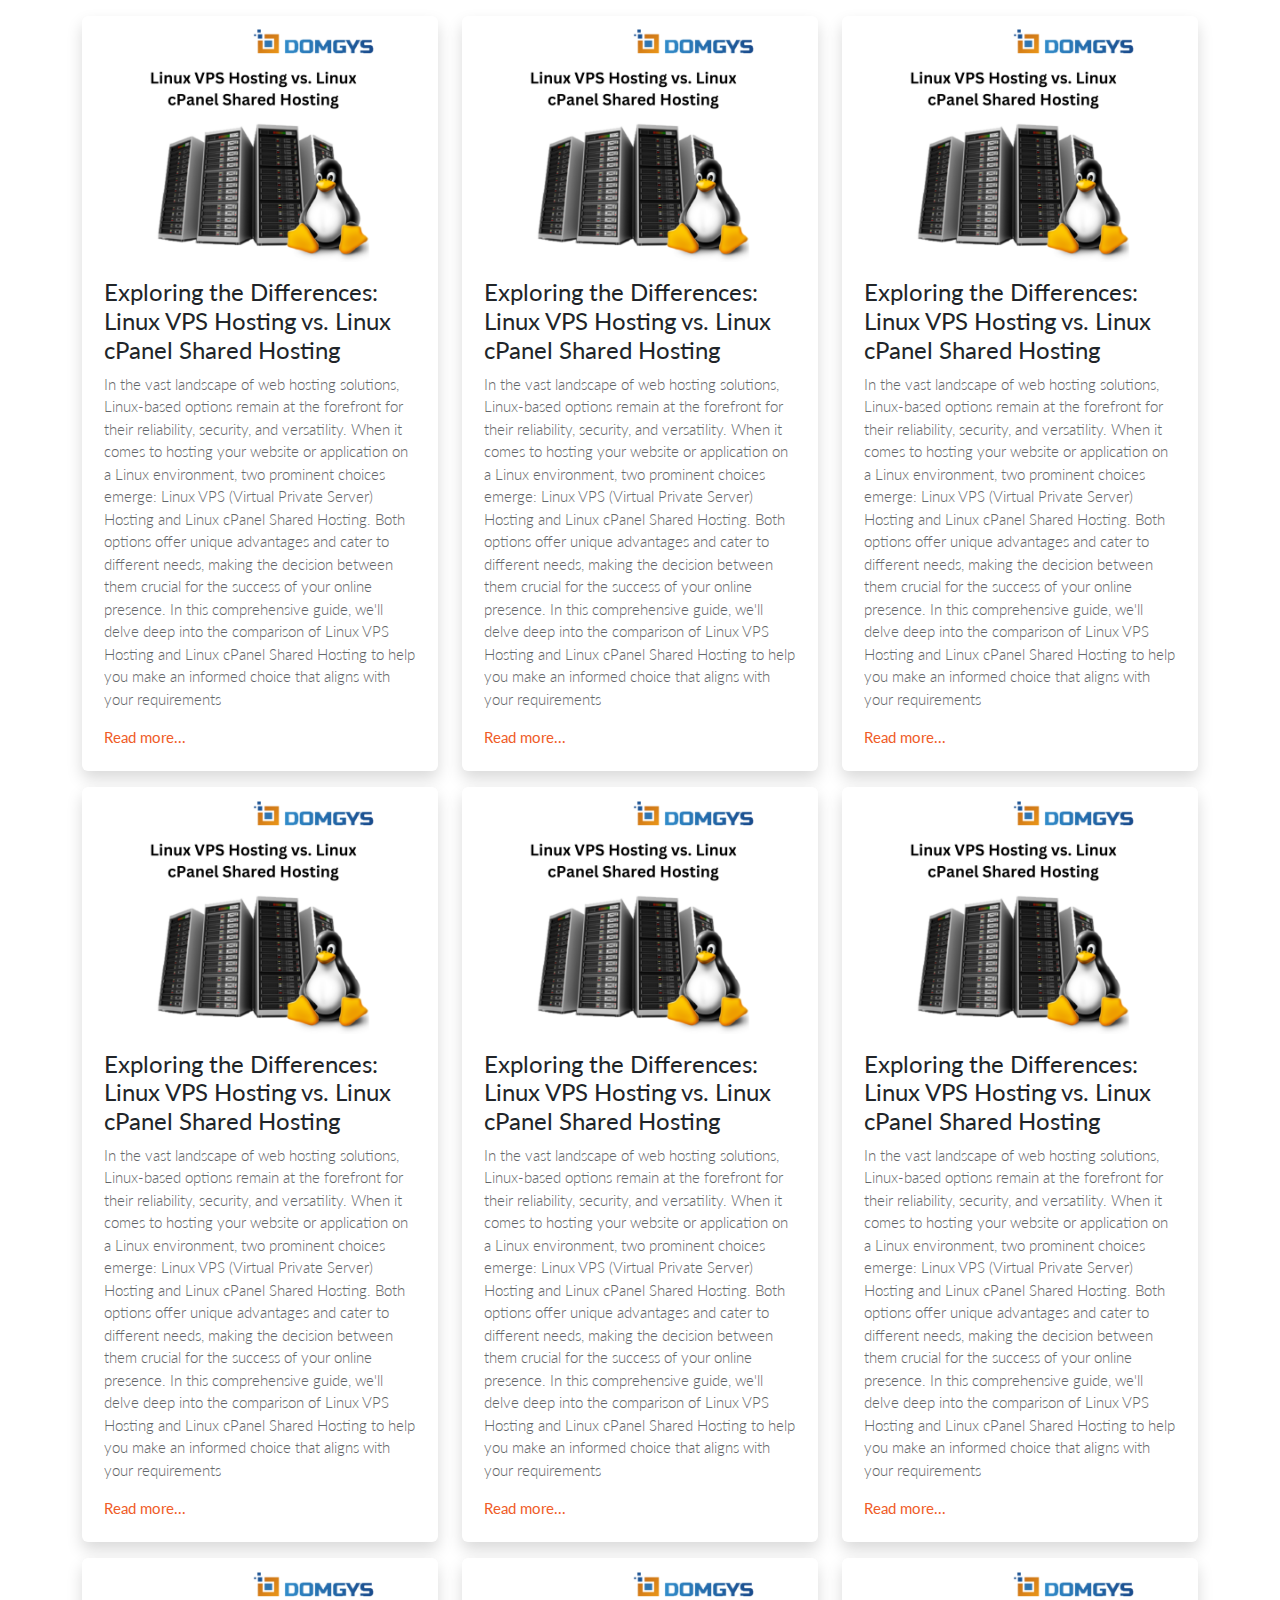
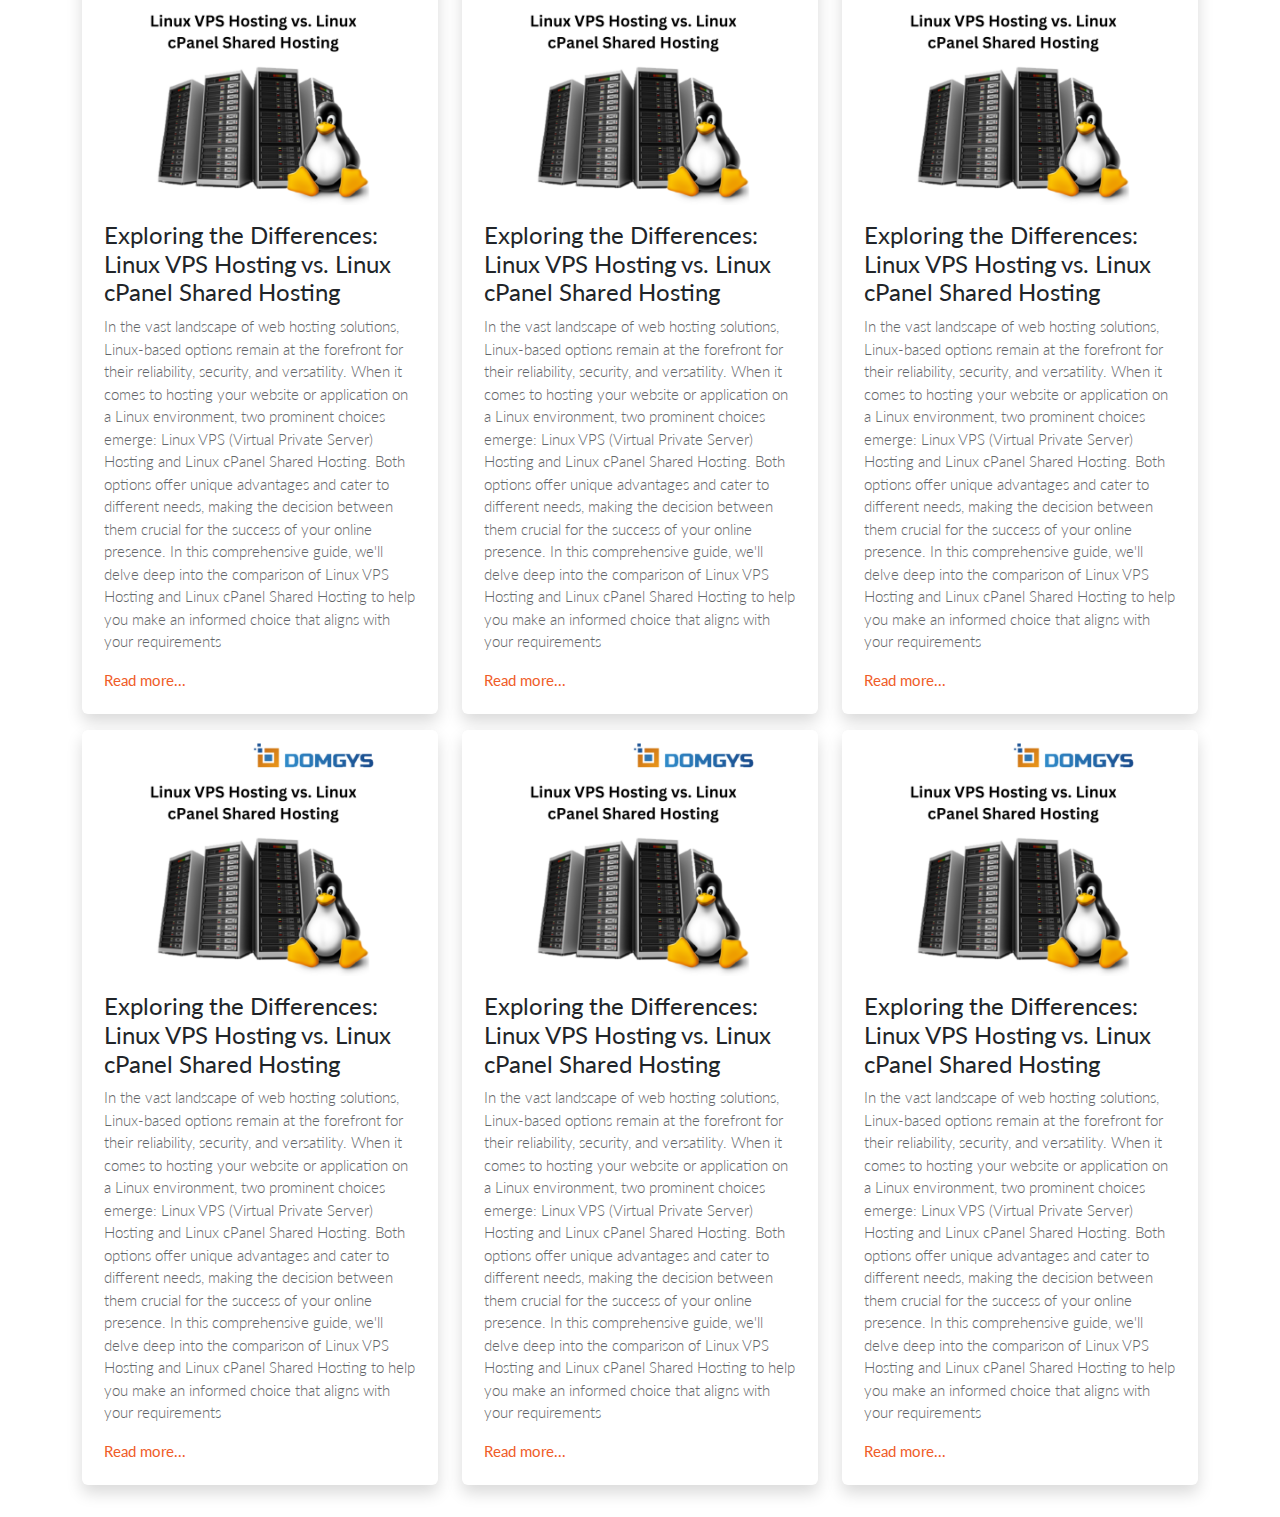
==== commit a077d009: "update files" ====
--- a/index.html
+++ b/index.html
@@ -13,227 +13,290 @@
 <body>
   <div class="container py-3">
 
-      <div class="row ">
-        <div class="col-lg-4 mb-2 ">
-          <div class="card shadow border-none mb-2 ">
-            <img src="./assets/img/linux.png" class="card-img-top m-auto" alt="...">
-            <div class="card-body">
-              <h3 class="card-title lato-bold">
-                The Importance of Website Speed and Performance for Online Businesses: Tips for Optimizing Hosting</h3>
-                <div class="row mb-2">
+    <div class="row ">
+      <div class="col-lg-4 mb-2 ">
+        <div class="card shadow border-none mb-2 ">
+          <img src="./assets/img/linux.png" class="card-img-top m-auto" alt="...">
+          <div class="card-body">
+            <h3 class="card-title lato-bold">
+              Exploring the Differences: Linux VPS Hosting vs. Linux cPanel Shared Hosting</h3>
+
+            <!-- <div class="row mb-2">
                   <div class="poppins-regular">By <span style="color:rgb(239, 92, 39);"> Rachel Furtado</span> <span class="p-2">|</span> <span>April 15, 2024</span></div>                
-                </div>
-              <p class="card-text lato-regular">
-                Source The speed and performance of your website are the backbone of your online presence. Every additional second it takes for your website to load can result in a 7% loss in conversions. This lightning-fast responsiveness is crucial for providing a seamless user experience, which directly influences SEO rankings and.....</p>
-              <a href="./main.html" class="text-decoration-none">Read more...</a>
-            </div>
-          </div>
-        </div>
-        <div class="col-lg-4 mb-2"> 
-          <div class="card shadow border-none ">
-            
-              <img src="./assets/img/linux.png" class="card-img-top m-auto  " alt="...">
-          
-            <div class="card-body">
-              <h3 class="card-title lato-bold">
-                The Importance of Website Speed and Performance for Online Businesses: Tips for Optimizing Hosting</h3>
-                <div class="row mb-2">
-                  <div class="poppins-regular" >By <span style="color:rgb(239, 92, 39);"> Rachel Furtado</span> <span class="p-2">|</span> <span>April 15, 2024</span></div>                
-                </div>
-              <p class="card-text lato-regular">
-                Source The speed and performance of your website are the backbone of your online presence. Every additional second it takes for your website to load can result in a 7% loss in conversions. This lightning-fast responsiveness is crucial for providing a seamless user experience, which directly influences SEO rankings and.....</p>
-            <a href="#" class="text-decoration-none">Read more...</a>
-            </div>
-          </div>
-        </div>
-        <div class="col-lg-4 mb-2">
-          <div class="card shadow border-none">
-            <img src="./assets/img/linux.png" class="card-img-top m-auto" alt="...">
-            <div class="card-body">
-              <h3 class="card-title lato-bold">
-                The Importance of Website Speed and Performance for Online Businesses: Tips for Optimizing Hosting</h3>
-                <div class="row mb-2">
-                  <div class="poppins-regular" >By <span style="color:rgb(239, 92, 39);"> Rachel Furtado</span> <span class="p-2">|</span> <span>April 15, 2024</span></div>                
-                </div>
-              <p class="card-text lato-regular">
-                Source The speed and performance of your website are the backbone of your online presence. Every additional second it takes for your website to load can result in a 7% loss in conversions. This lightning-fast responsiveness is crucial for providing a seamless user experience, which directly influences SEO rankings and.....</p>
-             <a href="#" class="text-decoration-none">Read more...</a>
-            </div>
-          </div>
-        </div>
-       
-        </div> 
-      <div class="row ">
-        <div class="col-lg-4 mb-2">
-          <div class="card shadow border-none mb-2 ">
-            <img src="./assets/img/linux.png" class="card-img-top m-auto" alt="...">
-            <div class="card-body">
-              <h3 class="card-title lato-bold">
-                The Importance of Website Speed and Performance for Online Businesses: Tips for Optimizing Hosting</h3>
-                <div class="row mb-2">
+                </div> -->
+            <p class="card-text lato-regular">
+              In the vast landscape of web hosting solutions, Linux-based options remain at the
+              forefront for their reliability, security, and versatility. When it comes to hosting your
+              website or application on a Linux environment, two prominent choices emerge: Linux
+              VPS (Virtual Private Server) Hosting and Linux cPanel Shared Hosting. Both options
+              offer unique advantages and cater to different needs, making the decision between
+              them crucial for the success of your online presence. In this comprehensive guide,
+              we'll delve deep into the comparison of Linux VPS Hosting and Linux cPanel Shared
+              Hosting to help you make an informed choice that aligns with your requirements</p>
+            <a href="./main.html" class="text-decoration-none">Read more...</a>
+          </div>
+        </div>
+      </div>
+      <div class="col-lg-4 mb-2">
+        <div class="card shadow border-none "> 
+
+          <img src="./assets/img/linux.png" class="card-img-top m-auto  " alt="...">
+
+          <div class="card-body">
+            <h3 class="card-title lato-bold">
+              Exploring the Differences: Linux VPS Hosting vs. Linux cPanel Shared Hosting</h3>
+            <!-- <div class="row mb-2">
+                  <div class="poppins-regular" >By <span style="color:rgb(239, 92, 39);"> Rachel Furtado</span> <span class="p-2">|</span> <span>April 15, 2024</span></div>                
+                </div> -->
+            <p class="card-text lato-regular">
+              In the vast landscape of web hosting solutions, Linux-based options remain at the
+              forefront for their reliability, security, and versatility. When it comes to hosting your
+              website or application on a Linux environment, two prominent choices emerge: Linux
+              VPS (Virtual Private Server) Hosting and Linux cPanel Shared Hosting. Both options
+              offer unique advantages and cater to different needs, making the decision between
+              them crucial for the success of your online presence. In this comprehensive guide,
+              we'll delve deep into the comparison of Linux VPS Hosting and Linux cPanel Shared
+              Hosting to help you make an informed choice that aligns with your requirements</p>
+            <a href="#" class="text-decoration-none">Read more...</a>
+          </div>
+        </div>
+      </div>
+      <div class="col-lg-4 mb-2">
+        <div class="card shadow border-none">
+          <img src="./assets/img/linux.png" class="card-img-top m-auto" alt="...">
+          <div class="card-body">
+            <h3 class="card-title lato-bold">
+              Exploring the Differences: Linux VPS Hosting vs. Linux cPanel Shared Hosting</h3>
+            <!-- <div class="row mb-2">
+                  <div class="poppins-regular" >By <span style="color:rgb(239, 92, 39);"> Rachel Furtado</span> <span class="p-2">|</span> <span>April 15, 2024</span></div>                
+                </div> -->
+            <p class="card-text lato-regular">
+              In the vast landscape of web hosting solutions, Linux-based options remain at the
+              forefront for their reliability, security, and versatility. When it comes to hosting your
+              website or application on a Linux environment, two prominent choices emerge: Linux
+              VPS (Virtual Private Server) Hosting and Linux cPanel Shared Hosting. Both options
+              offer unique advantages and cater to different needs, making the decision between
+              them crucial for the success of your online presence. In this comprehensive guide,
+              we'll delve deep into the comparison of Linux VPS Hosting and Linux cPanel Shared
+              Hosting to help you make an informed choice that aligns with your requirements</p>
+            <a href="#" class="text-decoration-none">Read more...</a>
+          </div>
+        </div>
+      </div>
+
+    </div>
+    <div class="row ">
+      <div class="col-lg-4 mb-2">
+        <div class="card shadow border-none mb-2 ">
+          <img src="./assets/img/linux.png" class="card-img-top m-auto" alt="...">
+          <div class="card-body">
+            <h3 class="card-title lato-bold">
+              Exploring the Differences: Linux VPS Hosting vs. Linux cPanel Shared Hosting</h3>
+            <!-- <div class="row mb-2">
                   <div class="poppins-regular">By <span style="color:rgb(239, 92, 39);"> Rachel Furtado</span> <span class="p-2">|</span> <span>April 15, 2024</span></div>                
-                </div>
-              <p class="card-text lato-regular">
-                Source The speed and performance of your website are the backbone of your online presence. Every additional second it takes for your website to load can result in a 7% loss in conversions. This lightning-fast responsiveness is crucial for providing a seamless user experience, which directly influences SEO rankings and.....</p>
-              <a href="#" class="text-decoration-none">Read more...</a>
-            </div>
-          </div>
-        </div>
-        <div class="col-lg-4 mb-2"> 
-          <div class="card shadow border-none">
-            <img src="./assets/img/linux.png" class="card-img-top m-auto" alt="...">
-            <div class="card-body">
-              <h3 class="card-title lato-bold">
-                The Importance of Website Speed and Performance for Online Businesses: Tips for Optimizing Hosting</h3>
-                <div class="row mb-2">
-                  <div class="poppins-regular" >By <span style="color:rgb(239, 92, 39);"> Rachel Furtado</span> <span class="p-2">|</span> <span>April 15, 2024</span></div>                
-                </div> -->
-            <p class="card-text lato-regular">
-              In the vast landscape of web hosting solutions, Linux-based options remain at the
-              forefront for their reliability, security, and versatility. When it comes to hosting your
-              website or application on a Linux environment, two prominent choices emerge: Linux
-              VPS (Virtual Private Server) Hosting and Linux cPanel Shared Hosting. Both options
-              offer unique advantages and cater to different needs, making the decision between
-              them crucial for the success of your online presence. In this comprehensive guide,
-              we'll delve deep into the comparison of Linux VPS Hosting and Linux cPanel Shared
-              Hosting to help you make an informed choice that aligns with your requirements</p>
-            <a href="#" class="text-decoration-none">Read more...</a>
-            </div>
-          </div>
-        </div>
-        <div class="col-lg-4 mb-2">
-          <div class="card shadow border-none">
-            <img src="./assets/img/linux.png" class="card-img-top m-auto" alt="...">
-            <div class="card-body">
-              <h3 class="card-title lato-bold">
-                The Importance of Website Speed and Performance for Online Businesses: Tips for Optimizing Hosting</h3>
-                <div class="row mb-2">
-                  <div class="poppins-regular" >By <span style="color:rgb(239, 92, 39);"> Rachel Furtado</span> <span class="p-2">|</span> <span>April 15, 2024</span></div>                
-                </div>
-              <p class="card-text lato-regular">
-                Source The speed and performance of your website are the backbone of your online presence. Every additional second it takes for your website to load can result in a 7% loss in conversions. This lightning-fast responsiveness is crucial for providing a seamless user experience, which directly influences SEO rankings and.....</p>
-             <a href="#" class="text-decoration-none">Read more...</a>
-            </div>
-          </div>
-        </div>
-       
-        </div> 
-      <div class="row ">
-        <div class="col-lg-4 mb-2">
-          <div class="card shadow border-none mb-2 ">
-            <img src="./assets/img/linux.png" class="card-img-top m-auto" alt="...">
-            <div class="card-body">
-              <h3 class="card-title lato-bold">
-                The Importance of Website Speed and Performance for Online Businesses: Tips for Optimizing Hosting</h3>
-                <div class="row mb-2">
+                </div> -->
+            <p class="card-text lato-regular">
+              In the vast landscape of web hosting solutions, Linux-based options remain at the
+              forefront for their reliability, security, and versatility. When it comes to hosting your
+              website or application on a Linux environment, two prominent choices emerge: Linux
+              VPS (Virtual Private Server) Hosting and Linux cPanel Shared Hosting. Both options
+              offer unique advantages and cater to different needs, making the decision between
+              them crucial for the success of your online presence. In this comprehensive guide,
+              we'll delve deep into the comparison of Linux VPS Hosting and Linux cPanel Shared
+              Hosting to help you make an informed choice that aligns with your requirements</p>
+            <a href="#" class="text-decoration-none">Read more...</a>
+          </div>
+        </div>
+      </div>
+      <div class="col-lg-4 mb-2">
+        <div class="card shadow border-none">
+          <img src="./assets/img/linux.png" class="card-img-top m-auto" alt="...">
+          <div class="card-body">
+            <h3 class="card-title lato-bold">
+              Exploring the Differences: Linux VPS Hosting vs. Linux cPanel Shared Hosting</h3>
+            <!-- <div class="row mb-2">
+                  <div class="poppins-regular" >By <span style="color:rgb(239, 92, 39);"> Rachel Furtado</span> <span class="p-2">|</span> <span>April 15, 2024</span></div>                
+                </div> -->
+            <p class="card-text lato-regular">
+              In the vast landscape of web hosting solutions, Linux-based options remain at the
+              forefront for their reliability, security, and versatility. When it comes to hosting your
+              website or application on a Linux environment, two prominent choices emerge: Linux
+              VPS (Virtual Private Server) Hosting and Linux cPanel Shared Hosting. Both options
+              offer unique advantages and cater to different needs, making the decision between
+              them crucial for the success of your online presence. In this comprehensive guide,
+              we'll delve deep into the comparison of Linux VPS Hosting and Linux cPanel Shared
+              Hosting to help you make an informed choice that aligns with your requirements</p>
+            <a href="#" class="text-decoration-none">Read more...</a>
+          </div>
+        </div>
+      </div>
+      <div class="col-lg-4 mb-2">
+        <div class="card shadow border-none">
+          <img src="./assets/img/linux.png" class="card-img-top m-auto" alt="...">
+          <div class="card-body">
+            <h3 class="card-title lato-bold">
+              Exploring the Differences: Linux VPS Hosting vs. Linux cPanel Shared Hosting</h3>
+            <!-- <div class="row mb-2">
+                  <div class="poppins-regular" >By <span style="color:rgb(239, 92, 39);"> Rachel Furtado</span> <span class="p-2">|</span> <span>April 15, 2024</span></div>                
+                </div> -->
+            <p class="card-text lato-regular">
+              In the vast landscape of web hosting solutions, Linux-based options remain at the
+              forefront for their reliability, security, and versatility. When it comes to hosting your
+              website or application on a Linux environment, two prominent choices emerge: Linux
+              VPS (Virtual Private Server) Hosting and Linux cPanel Shared Hosting. Both options
+              offer unique advantages and cater to different needs, making the decision between
+              them crucial for the success of your online presence. In this comprehensive guide,
+              we'll delve deep into the comparison of Linux VPS Hosting and Linux cPanel Shared
+              Hosting to help you make an informed choice that aligns with your requirements</p>
+            <a href="#" class="text-decoration-none">Read more...</a>
+          </div>
+        </div>
+      </div>
+
+    </div>
+    <div class="row ">
+      <div class="col-lg-4 mb-2">
+        <div class="card shadow border-none mb-2 ">
+          <img src="./assets/img/linux.png" class="card-img-top m-auto" alt="...">
+          <div class="card-body">
+            <h3 class="card-title lato-bold">
+              Exploring the Differences: Linux VPS Hosting vs. Linux cPanel Shared Hosting</h3>
+            <!-- <div class="row mb-2">
                   <div class="poppins-regular">By <span style="color:rgb(239, 92, 39);"> Rachel Furtado</span> <span class="p-2">|</span> <span>April 15, 2024</span></div>                
-                </div>
-              <p class="card-text lato-regular">
-                Source The speed and performance of your website are the backbone of your online presence. Every additional second it takes for your website to load can result in a 7% loss in conversions. This lightning-fast responsiveness is crucial for providing a seamless user experience, which directly influences SEO rankings and.....</p>
-              <a href="#" class="text-decoration-none">Read more...</a>
-            </div>
-          </div>
-        </div>
-        <div class="col-lg-4 mb-2"> 
-          <div class="card shadow border-none">
-            <img src="./assets/img/linux.png" class="card-img-top m-auto" alt="...">
-            <div class="card-body">
-              <h3 class="card-title lato-bold">
-                The Importance of Website Speed and Performance for Online Businesses: Tips for Optimizing Hosting</h3>
-                <div class="row mb-2">
-                  <div class="poppins-regular" >By <span style="color:rgb(239, 92, 39);"> Rachel Furtado</span> <span class="p-2">|</span> <span>April 15, 2024</span></div>                
-                </div> -->
-            <p class="card-text lato-regular">
-              In the vast landscape of web hosting solutions, Linux-based options remain at the
-              forefront for their reliability, security, and versatility. When it comes to hosting your
-              website or application on a Linux environment, two prominent choices emerge: Linux
-              VPS (Virtual Private Server) Hosting and Linux cPanel Shared Hosting. Both options
-              offer unique advantages and cater to different needs, making the decision between
-              them crucial for the success of your online presence. In this comprehensive guide,
-              we'll delve deep into the comparison of Linux VPS Hosting and Linux cPanel Shared
-              Hosting to help you make an informed choice that aligns with your requirements</p>
-            <a href="#" class="text-decoration-none">Read more...</a>
-            </div>
-          </div>
-        </div>
-        <div class="col-lg-4 mb-2">
-          <div class="card shadow border-none">
-            <img src="./assets/img/linux.png" class="card-img-top m-auto" alt="...">
-            <div class="card-body">
-              <h3 class="card-title lato-bold">
-                The Importance of Website Speed and Performance for Online Businesses: Tips for Optimizing Hosting</h3>
-                <div class="row mb-2">
-                  <div class="poppins-regular" >By <span style="color:rgb(239, 92, 39);"> Rachel Furtado</span> <span class="p-2">|</span> <span>April 15, 2024</span></div>                
-                </div>
-              <p class="card-text lato-regular">
-                Source The speed and performance of your website are the backbone of your online presence. Every additional second it takes for your website to load can result in a 7% loss in conversions. This lightning-fast responsiveness is crucial for providing a seamless user experience, which directly influences SEO rankings and.....</p>
-             <a href="#" class="text-decoration-none">Read more...</a>
-            </div>
-          </div>
-        </div>
-       
-        </div> 
-      <div class="row ">
-        <div class="col-lg-4 mb-2">
-          <div class="card shadow border-none mb-2 ">
-            <img src="./assets/img/linux.png" class="card-img-top m-auto" alt="...">
-            <div class="card-body">
-              <h3 class="card-title lato-bold">
-                The Importance of Website Speed and Performance for Online Businesses: Tips for Optimizing Hosting</h3>
-                <div class="row mb-2">
+                </div> -->
+            <p class="card-text lato-regular">
+              In the vast landscape of web hosting solutions, Linux-based options remain at the
+              forefront for their reliability, security, and versatility. When it comes to hosting your
+              website or application on a Linux environment, two prominent choices emerge: Linux
+              VPS (Virtual Private Server) Hosting and Linux cPanel Shared Hosting. Both options
+              offer unique advantages and cater to different needs, making the decision between
+              them crucial for the success of your online presence. In this comprehensive guide,
+              we'll delve deep into the comparison of Linux VPS Hosting and Linux cPanel Shared
+              Hosting to help you make an informed choice that aligns with your requirements</p>
+            <a href="#" class="text-decoration-none">Read more...</a>
+          </div>
+        </div>
+      </div>
+      <div class="col-lg-4 mb-2">
+        <div class="card shadow border-none">
+          <img src="./assets/img/linux.png" class="card-img-top m-auto" alt="...">
+          <div class="card-body">
+            <h3 class="card-title lato-bold">
+              Exploring the Differences: Linux VPS Hosting vs. Linux cPanel Shared Hosting</h3>
+            <!-- <div class="row mb-2">
+                  <div class="poppins-regular" >By <span style="color:rgb(239, 92, 39);"> Rachel Furtado</span> <span class="p-2">|</span> <span>April 15, 2024</span></div>                
+                </div> -->
+            <p class="card-text lato-regular">
+              In the vast landscape of web hosting solutions, Linux-based options remain at the
+              forefront for their reliability, security, and versatility. When it comes to hosting your
+              website or application on a Linux environment, two prominent choices emerge: Linux
+              VPS (Virtual Private Server) Hosting and Linux cPanel Shared Hosting. Both options
+              offer unique advantages and cater to different needs, making the decision between
+              them crucial for the success of your online presence. In this comprehensive guide,
+              we'll delve deep into the comparison of Linux VPS Hosting and Linux cPanel Shared
+              Hosting to help you make an informed choice that aligns with your requirements</p>
+            <a href="#" class="text-decoration-none">Read more...</a>
+          </div>
+        </div>
+      </div>
+      <div class="col-lg-4 mb-2">
+        <div class="card shadow border-none">
+          <img src="./assets/img/linux.png" class="card-img-top m-auto" alt="...">
+          <div class="card-body">
+            <h3 class="card-title lato-bold">
+              Exploring the Differences: Linux VPS Hosting vs. Linux cPanel Shared Hosting</h3>
+            <!-- <div class="row mb-2">
+                  <div class="poppins-regular" >By <span style="color:rgb(239, 92, 39);"> Rachel Furtado</span> <span class="p-2">|</span> <span>April 15, 2024</span></div>                
+                </div> -->
+            <p class="card-text lato-regular">
+              In the vast landscape of web hosting solutions, Linux-based options remain at the
+              forefront for their reliability, security, and versatility. When it comes to hosting your
+              website or application on a Linux environment, two prominent choices emerge: Linux
+              VPS (Virtual Private Server) Hosting and Linux cPanel Shared Hosting. Both options
+              offer unique advantages and cater to different needs, making the decision between
+              them crucial for the success of your online presence. In this comprehensive guide,
+              we'll delve deep into the comparison of Linux VPS Hosting and Linux cPanel Shared
+              Hosting to help you make an informed choice that aligns with your requirements</p>
+            <a href="#" class="text-decoration-none">Read more...</a>
+          </div>
+        </div>
+      </div>
+
+    </div>
+    <div class="row ">
+      <div class="col-lg-4 mb-2">
+        <div class="card shadow border-none mb-2 ">
+          <img src="./assets/img/linux.png" class="card-img-top m-auto" alt="...">
+          <div class="card-body">
+            <h3 class="card-title lato-bold">
+              Exploring the Differences: Linux VPS Hosting vs. Linux cPanel Shared Hosting</h3>
+            <!-- <div class="row mb-2">
                   <div class="poppins-regular">By <span style="color:rgb(239, 92, 39);"> Rachel Furtado</span> <span class="p-2">|</span> <span>April 15, 2024</span></div>                
-                </div>
-              <p class="card-text lato-regular">
-                Source The speed and performance of your website are the backbone of your online presence. Every additional second it takes for your website to load can result in a 7% loss in conversions. This lightning-fast responsiveness is crucial for providing a seamless user experience, which directly influences SEO rankings and.....</p>
-              <a href="#" class="text-decoration-none">Read more...</a>
-            </div>
-          </div>
-        </div>
-        <div class="col-lg-4 mb-2"> 
-          <div class="card shadow border-none">
-            <img src="./assets/img/linux.png" class="card-img-top m-auto" alt="...">
-            <div class="card-body">
-              <h3 class="card-title lato-bold">
-                The Importance of Website Speed and Performance for Online Businesses: Tips for Optimizing Hosting</h3>
-                <div class="row mb-2">
-                  <div class="poppins-regular" >By <span style="color:rgb(239, 92, 39);"> Rachel Furtado</span> <span class="p-2">|</span> <span>April 15, 2024</span></div>                
-                </div> -->
-            <p class="card-text lato-regular">
-              In the vast landscape of web hosting solutions, Linux-based options remain at the
-              forefront for their reliability, security, and versatility. When it comes to hosting your
-              website or application on a Linux environment, two prominent choices emerge: Linux
-              VPS (Virtual Private Server) Hosting and Linux cPanel Shared Hosting. Both options
-              offer unique advantages and cater to different needs, making the decision between
-              them crucial for the success of your online presence. In this comprehensive guide,
-              we'll delve deep into the comparison of Linux VPS Hosting and Linux cPanel Shared
-              Hosting to help you make an informed choice that aligns with your requirements</p>
-            <a href="#" class="text-decoration-none">Read more...</a>
-            </div>
-          </div>
-        </div>
-        <div class="col-lg-4 mb-2">
-          <div class="card shadow border-none">
-            <img src="./assets/img/linux.png" class="card-img-top m-auto" alt="...">
-            <div class="card-body">
-              <h3 class="card-title lato-bold">
-                The Importance of Website Speed and Performance for Online Businesses: Tips for Optimizing Hosting</h3>
-                <div class="row mb-2">
-                  <div class="poppins-regular" >By <span style="color:rgb(239, 92, 39);"> Rachel Furtado</span> <span class="p-2">|</span> <span>April 15, 2024</span></div>                
-                </div>
-              <p class="card-text lato-regular">
-                Source The speed and performance of your website are the backbone of your online presence. Every additional second it takes for your website to load can result in a 7% loss in conversions. This lightning-fast responsiveness is crucial for providing a seamless user experience, which directly influences SEO rankings and.....</p>
-             <a href="#" class="text-decoration-none">Read more...</a>
-            </div>
-          </div>
-        </div>
-       
-        </div> 
-
-      </div>
+                </div> -->
+            <p class="card-text lato-regular">
+              In the vast landscape of web hosting solutions, Linux-based options remain at the
+              forefront for their reliability, security, and versatility. When it comes to hosting your
+              website or application on a Linux environment, two prominent choices emerge: Linux
+              VPS (Virtual Private Server) Hosting and Linux cPanel Shared Hosting. Both options
+              offer unique advantages and cater to different needs, making the decision between
+              them crucial for the success of your online presence. In this comprehensive guide,
+              we'll delve deep into the comparison of Linux VPS Hosting and Linux cPanel Shared
+              Hosting to help you make an informed choice that aligns with your requirements</p>
+            <a href="#" class="text-decoration-none">Read more...</a>
+          </div>
+        </div>
+      </div>
+      <div class="col-lg-4 mb-2">
+        <div class="card shadow border-none">
+          <img src="./assets/img/linux.png" class="card-img-top m-auto" alt="...">
+          <div class="card-body">
+            <h3 class="card-title lato-bold">
+              Exploring the Differences: Linux VPS Hosting vs. Linux cPanel Shared Hosting</h3>
+            <!-- <div class="row mb-2">
+                  <div class="poppins-regular" >By <span style="color:rgb(239, 92, 39);"> Rachel Furtado</span> <span class="p-2">|</span> <span>April 15, 2024</span></div>                
+                </div> -->
+            <p class="card-text lato-regular">
+              In the vast landscape of web hosting solutions, Linux-based options remain at the
+              forefront for their reliability, security, and versatility. When it comes to hosting your
+              website or application on a Linux environment, two prominent choices emerge: Linux
+              VPS (Virtual Private Server) Hosting and Linux cPanel Shared Hosting. Both options
+              offer unique advantages and cater to different needs, making the decision between
+              them crucial for the success of your online presence. In this comprehensive guide,
+              we'll delve deep into the comparison of Linux VPS Hosting and Linux cPanel Shared
+              Hosting to help you make an informed choice that aligns with your requirements</p>
+            <a href="#" class="text-decoration-none">Read more...</a>
+          </div>
+        </div>
+      </div>
+      <div class="col-lg-4 mb-2">
+        <div class="card shadow border-none">
+          <img src="./assets/img/linux.png" class="card-img-top m-auto" alt="...">
+          <div class="card-body">
+            <h3 class="card-title lato-bold">
+              Exploring the Differences: Linux VPS Hosting vs. Linux cPanel Shared Hosting</h3>
+            <!-- <div class="row mb-2">
+                  <div class="poppins-regular" >By <span style="color:rgb(239, 92, 39);"> Rachel Furtado</span> <span class="p-2">|</span> <span>April 15, 2024</span></div>                
+                </div> -->
+            <p class="card-text lato-regular">
+              In the vast landscape of web hosting solutions, Linux-based options remain at the
+              forefront for their reliability, security, and versatility. When it comes to hosting your
+              website or application on a Linux environment, two prominent choices emerge: Linux
+              VPS (Virtual Private Server) Hosting and Linux cPanel Shared Hosting. Both options
+              offer unique advantages and cater to different needs, making the decision between
+              them crucial for the success of your online presence. In this comprehensive guide,
+              we'll delve deep into the comparison of Linux VPS Hosting and Linux cPanel Shared
+              Hosting to help you make an informed choice that aligns with your requirements</p>
+            <a href="#" class="text-decoration-none">Read more...</a>
+          </div>
+        </div>
+      </div>
+
     </div>
 
-    <script
-      src="https://cdn.jsdelivr.net/npm/bootstrap@5.3.3/dist/js/bootstrap.bundle.min.js"
-    ></script>
-  </body>
-</html>
+  </div>
+  </div>
+
+  <script src="https://cdn.jsdelivr.net/npm/bootstrap@5.3.3/dist/js/bootstrap.bundle.min.js"></script>
+</body>
+
+</html>--- a/assets/css/style.css
+++ b/assets/css/style.css
@@ -73,9 +73,9 @@
 }
 .card{
  
-  padding: 1.2rem;
+  padding: 0.4rem;
 }
  .card-title{
   font-size: 1.5rem;
   font-weight: 400;
- }
+ }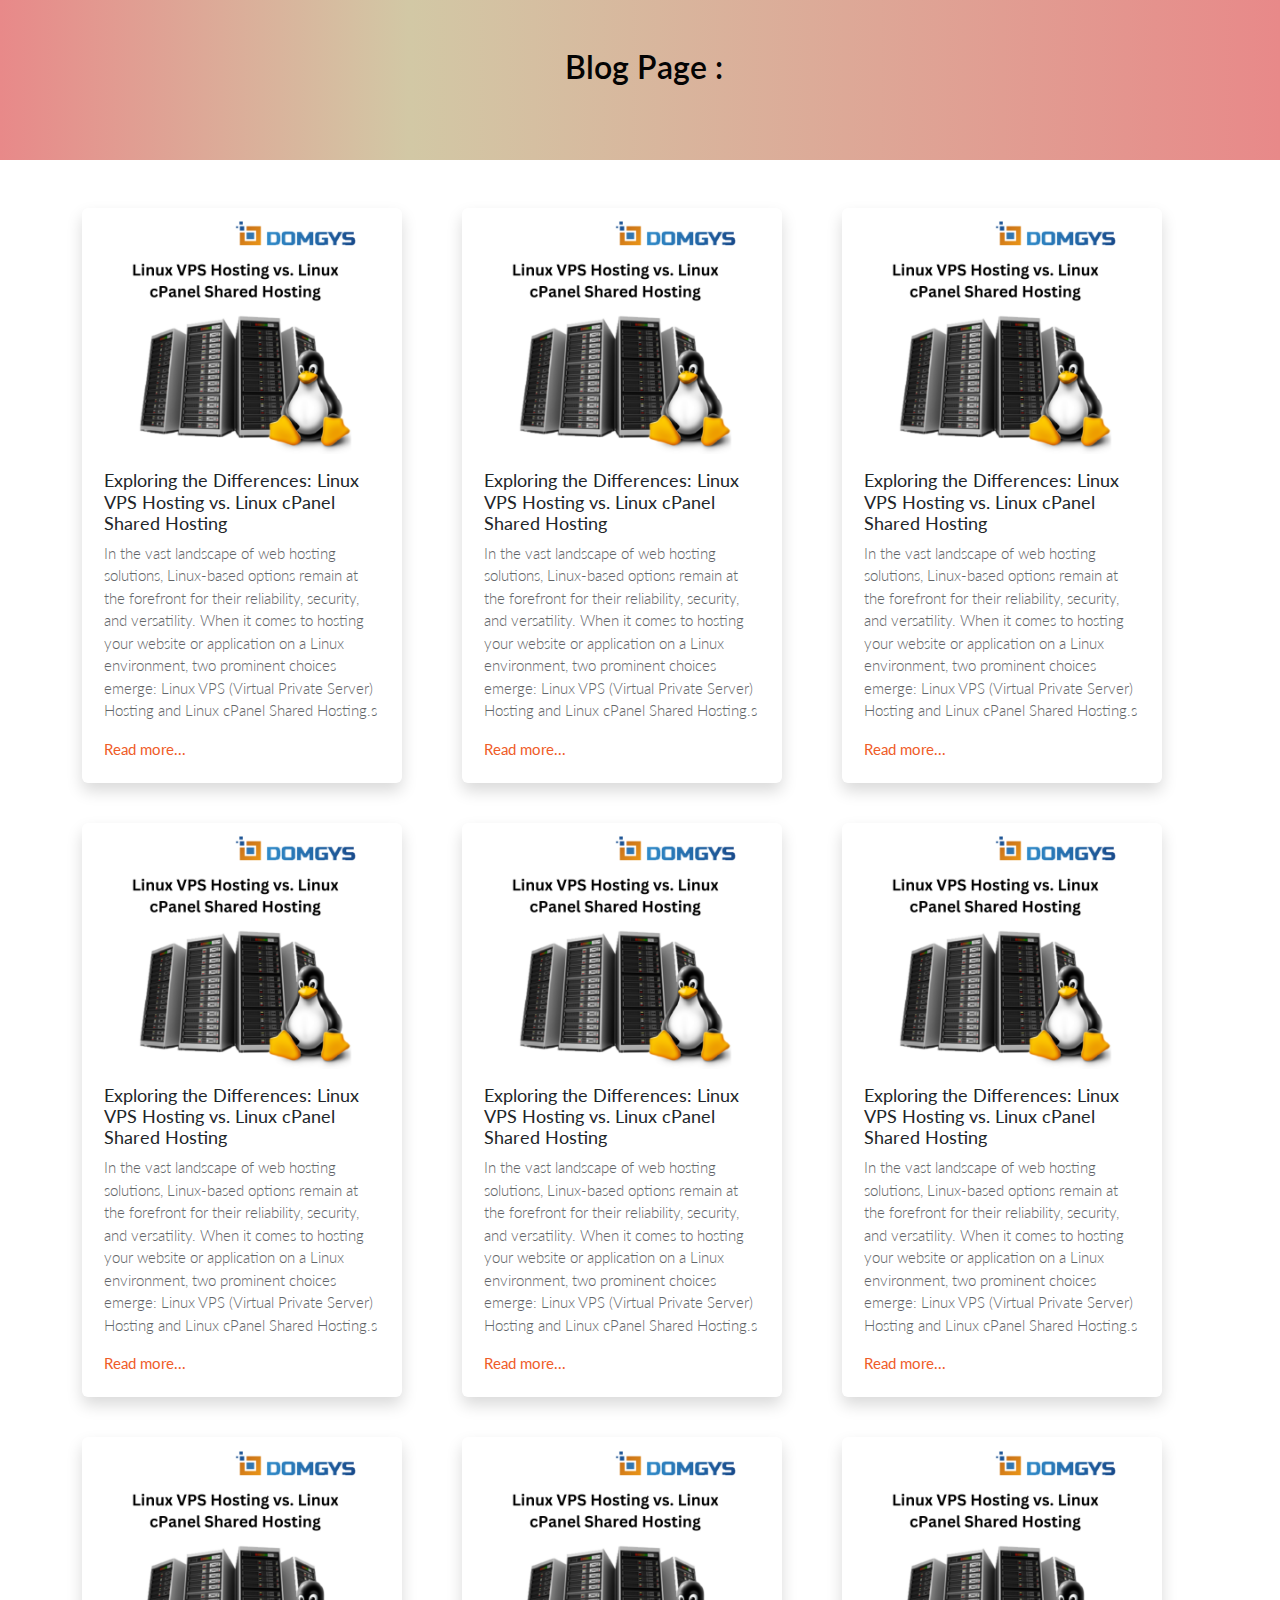
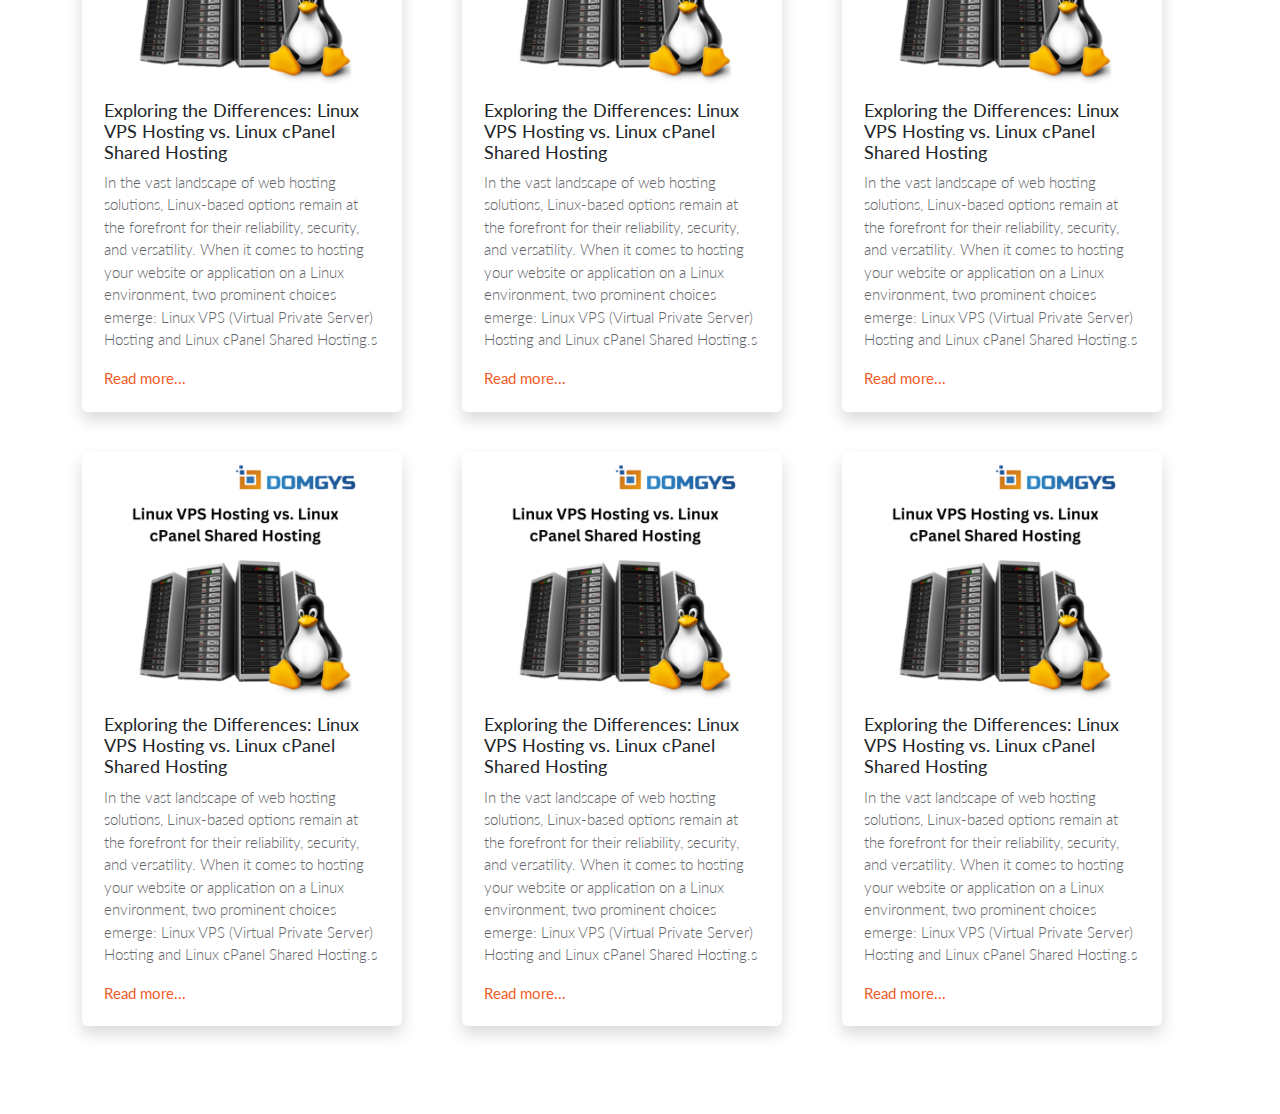
==== commit 2110741a: "Update index.html" ====
--- a/index.html
+++ b/index.html
@@ -7,13 +7,22 @@
   <title>Bootstrap demo</title>
   <link href="https://cdn.jsdelivr.net/npm/bootstrap@5.3.3/dist/css/bootstrap.min.css" rel="stylesheet"
     integrity="sha384-QWTKZyjpPEjISv5WaRU9OFeRpok6YctnYmDr5pNlyT2bRjXh0JMhjY6hW+ALEwIH" crossorigin="anonymous" />
+    <link rel="stylesheet" href="https://cdnjs.cloudflare.com/ajax/libs/font-awesome/6.5.2/css/all.min.css" integrity="sha512-SnH5WK+bZxgPHs44uWIX+LLJAJ9/2PkPKZ5QiAj6Ta86w+fsb2TkcmfRyVX3pBnMFcV7oQPJkl9QevSCWr3W6A==" crossorigin="anonymous" referrerpolicy="no-referrer" />
+  
   <link rel="stylesheet" href="./assets/css/style.css">
 </head>
 
 <body>
-  <div class="container py-3">
-
-    <div class="row ">
+  <div class="container-fluid mt-0  bg-change">
+    <div class="container">
+      <div class="row text-center ">   
+    <h1 class="lato-text text-center"><i class="fa-solid fa-house pe-2"></i> Blog Page :</h1>
+ </div>
+    </div>
+  </div>
+  <div class="container py-5">
+
+    <div class="row mb-4 ">
       <div class="col-lg-4 mb-2 ">
         <div class="card shadow border-none mb-2 ">
           <img src="./assets/img/linux.png" class="card-img-top m-auto" alt="...">
@@ -25,14 +34,10 @@
                   <div class="poppins-regular">By <span style="color:rgb(239, 92, 39);"> Rachel Furtado</span> <span class="p-2">|</span> <span>April 15, 2024</span></div>                
                 </div> -->
             <p class="card-text lato-regular">
-              In the vast landscape of web hosting solutions, Linux-based options remain at the
-              forefront for their reliability, security, and versatility. When it comes to hosting your
-              website or application on a Linux environment, two prominent choices emerge: Linux
-              VPS (Virtual Private Server) Hosting and Linux cPanel Shared Hosting. Both options
-              offer unique advantages and cater to different needs, making the decision between
-              them crucial for the success of your online presence. In this comprehensive guide,
-              we'll delve deep into the comparison of Linux VPS Hosting and Linux cPanel Shared
-              Hosting to help you make an informed choice that aligns with your requirements</p>
+               In the vast landscape of web hosting solutions, Linux-based options remain at the
+              forefront for their reliability, security, and versatility. When it comes to hosting your
+              website or application on a Linux environment, two prominent choices emerge: Linux
+              VPS (Virtual Private Server) Hosting and Linux cPanel Shared Hosting.s</p>
             <a href="./main.html" class="text-decoration-none">Read more...</a>
           </div>
         </div>
@@ -49,244 +54,200 @@
                   <div class="poppins-regular" >By <span style="color:rgb(239, 92, 39);"> Rachel Furtado</span> <span class="p-2">|</span> <span>April 15, 2024</span></div>                
                 </div> -->
             <p class="card-text lato-regular">
-              In the vast landscape of web hosting solutions, Linux-based options remain at the
-              forefront for their reliability, security, and versatility. When it comes to hosting your
-              website or application on a Linux environment, two prominent choices emerge: Linux
-              VPS (Virtual Private Server) Hosting and Linux cPanel Shared Hosting. Both options
-              offer unique advantages and cater to different needs, making the decision between
-              them crucial for the success of your online presence. In this comprehensive guide,
-              we'll delve deep into the comparison of Linux VPS Hosting and Linux cPanel Shared
-              Hosting to help you make an informed choice that aligns with your requirements</p>
-            <a href="#" class="text-decoration-none">Read more...</a>
-          </div>
-        </div>
-      </div>
-      <div class="col-lg-4 mb-2">
-        <div class="card shadow border-none">
-          <img src="./assets/img/linux.png" class="card-img-top m-auto" alt="...">
-          <div class="card-body">
-            <h3 class="card-title lato-bold">
-              Exploring the Differences: Linux VPS Hosting vs. Linux cPanel Shared Hosting</h3>
-            <!-- <div class="row mb-2">
-                  <div class="poppins-regular" >By <span style="color:rgb(239, 92, 39);"> Rachel Furtado</span> <span class="p-2">|</span> <span>April 15, 2024</span></div>                
-                </div> -->
-            <p class="card-text lato-regular">
-              In the vast landscape of web hosting solutions, Linux-based options remain at the
-              forefront for their reliability, security, and versatility. When it comes to hosting your
-              website or application on a Linux environment, two prominent choices emerge: Linux
-              VPS (Virtual Private Server) Hosting and Linux cPanel Shared Hosting. Both options
-              offer unique advantages and cater to different needs, making the decision between
-              them crucial for the success of your online presence. In this comprehensive guide,
-              we'll delve deep into the comparison of Linux VPS Hosting and Linux cPanel Shared
-              Hosting to help you make an informed choice that aligns with your requirements</p>
-            <a href="#" class="text-decoration-none">Read more...</a>
-          </div>
-        </div>
-      </div>
-
-    </div>
-    <div class="row ">
-      <div class="col-lg-4 mb-2">
-        <div class="card shadow border-none mb-2 ">
-          <img src="./assets/img/linux.png" class="card-img-top m-auto" alt="...">
-          <div class="card-body">
-            <h3 class="card-title lato-bold">
-              Exploring the Differences: Linux VPS Hosting vs. Linux cPanel Shared Hosting</h3>
-            <!-- <div class="row mb-2">
-                  <div class="poppins-regular">By <span style="color:rgb(239, 92, 39);"> Rachel Furtado</span> <span class="p-2">|</span> <span>April 15, 2024</span></div>                
-                </div> -->
-            <p class="card-text lato-regular">
-              In the vast landscape of web hosting solutions, Linux-based options remain at the
-              forefront for their reliability, security, and versatility. When it comes to hosting your
-              website or application on a Linux environment, two prominent choices emerge: Linux
-              VPS (Virtual Private Server) Hosting and Linux cPanel Shared Hosting. Both options
-              offer unique advantages and cater to different needs, making the decision between
-              them crucial for the success of your online presence. In this comprehensive guide,
-              we'll delve deep into the comparison of Linux VPS Hosting and Linux cPanel Shared
-              Hosting to help you make an informed choice that aligns with your requirements</p>
-            <a href="#" class="text-decoration-none">Read more...</a>
-          </div>
-        </div>
-      </div>
-      <div class="col-lg-4 mb-2">
-        <div class="card shadow border-none">
-          <img src="./assets/img/linux.png" class="card-img-top m-auto" alt="...">
-          <div class="card-body">
-            <h3 class="card-title lato-bold">
-              Exploring the Differences: Linux VPS Hosting vs. Linux cPanel Shared Hosting</h3>
-            <!-- <div class="row mb-2">
-                  <div class="poppins-regular" >By <span style="color:rgb(239, 92, 39);"> Rachel Furtado</span> <span class="p-2">|</span> <span>April 15, 2024</span></div>                
-                </div> -->
-            <p class="card-text lato-regular">
-              In the vast landscape of web hosting solutions, Linux-based options remain at the
-              forefront for their reliability, security, and versatility. When it comes to hosting your
-              website or application on a Linux environment, two prominent choices emerge: Linux
-              VPS (Virtual Private Server) Hosting and Linux cPanel Shared Hosting. Both options
-              offer unique advantages and cater to different needs, making the decision between
-              them crucial for the success of your online presence. In this comprehensive guide,
-              we'll delve deep into the comparison of Linux VPS Hosting and Linux cPanel Shared
-              Hosting to help you make an informed choice that aligns with your requirements</p>
-            <a href="#" class="text-decoration-none">Read more...</a>
-          </div>
-        </div>
-      </div>
-      <div class="col-lg-4 mb-2">
-        <div class="card shadow border-none">
-          <img src="./assets/img/linux.png" class="card-img-top m-auto" alt="...">
-          <div class="card-body">
-            <h3 class="card-title lato-bold">
-              Exploring the Differences: Linux VPS Hosting vs. Linux cPanel Shared Hosting</h3>
-            <!-- <div class="row mb-2">
-                  <div class="poppins-regular" >By <span style="color:rgb(239, 92, 39);"> Rachel Furtado</span> <span class="p-2">|</span> <span>April 15, 2024</span></div>                
-                </div> -->
-            <p class="card-text lato-regular">
-              In the vast landscape of web hosting solutions, Linux-based options remain at the
-              forefront for their reliability, security, and versatility. When it comes to hosting your
-              website or application on a Linux environment, two prominent choices emerge: Linux
-              VPS (Virtual Private Server) Hosting and Linux cPanel Shared Hosting. Both options
-              offer unique advantages and cater to different needs, making the decision between
-              them crucial for the success of your online presence. In this comprehensive guide,
-              we'll delve deep into the comparison of Linux VPS Hosting and Linux cPanel Shared
-              Hosting to help you make an informed choice that aligns with your requirements</p>
-            <a href="#" class="text-decoration-none">Read more...</a>
-          </div>
-        </div>
-      </div>
-
-    </div>
-    <div class="row ">
-      <div class="col-lg-4 mb-2">
-        <div class="card shadow border-none mb-2 ">
-          <img src="./assets/img/linux.png" class="card-img-top m-auto" alt="...">
-          <div class="card-body">
-            <h3 class="card-title lato-bold">
-              Exploring the Differences: Linux VPS Hosting vs. Linux cPanel Shared Hosting</h3>
-            <!-- <div class="row mb-2">
-                  <div class="poppins-regular">By <span style="color:rgb(239, 92, 39);"> Rachel Furtado</span> <span class="p-2">|</span> <span>April 15, 2024</span></div>                
-                </div> -->
-            <p class="card-text lato-regular">
-              In the vast landscape of web hosting solutions, Linux-based options remain at the
-              forefront for their reliability, security, and versatility. When it comes to hosting your
-              website or application on a Linux environment, two prominent choices emerge: Linux
-              VPS (Virtual Private Server) Hosting and Linux cPanel Shared Hosting. Both options
-              offer unique advantages and cater to different needs, making the decision between
-              them crucial for the success of your online presence. In this comprehensive guide,
-              we'll delve deep into the comparison of Linux VPS Hosting and Linux cPanel Shared
-              Hosting to help you make an informed choice that aligns with your requirements</p>
-            <a href="#" class="text-decoration-none">Read more...</a>
-          </div>
-        </div>
-      </div>
-      <div class="col-lg-4 mb-2">
-        <div class="card shadow border-none">
-          <img src="./assets/img/linux.png" class="card-img-top m-auto" alt="...">
-          <div class="card-body">
-            <h3 class="card-title lato-bold">
-              Exploring the Differences: Linux VPS Hosting vs. Linux cPanel Shared Hosting</h3>
-            <!-- <div class="row mb-2">
-                  <div class="poppins-regular" >By <span style="color:rgb(239, 92, 39);"> Rachel Furtado</span> <span class="p-2">|</span> <span>April 15, 2024</span></div>                
-                </div> -->
-            <p class="card-text lato-regular">
-              In the vast landscape of web hosting solutions, Linux-based options remain at the
-              forefront for their reliability, security, and versatility. When it comes to hosting your
-              website or application on a Linux environment, two prominent choices emerge: Linux
-              VPS (Virtual Private Server) Hosting and Linux cPanel Shared Hosting. Both options
-              offer unique advantages and cater to different needs, making the decision between
-              them crucial for the success of your online presence. In this comprehensive guide,
-              we'll delve deep into the comparison of Linux VPS Hosting and Linux cPanel Shared
-              Hosting to help you make an informed choice that aligns with your requirements</p>
-            <a href="#" class="text-decoration-none">Read more...</a>
-          </div>
-        </div>
-      </div>
-      <div class="col-lg-4 mb-2">
-        <div class="card shadow border-none">
-          <img src="./assets/img/linux.png" class="card-img-top m-auto" alt="...">
-          <div class="card-body">
-            <h3 class="card-title lato-bold">
-              Exploring the Differences: Linux VPS Hosting vs. Linux cPanel Shared Hosting</h3>
-            <!-- <div class="row mb-2">
-                  <div class="poppins-regular" >By <span style="color:rgb(239, 92, 39);"> Rachel Furtado</span> <span class="p-2">|</span> <span>April 15, 2024</span></div>                
-                </div> -->
-            <p class="card-text lato-regular">
-              In the vast landscape of web hosting solutions, Linux-based options remain at the
-              forefront for their reliability, security, and versatility. When it comes to hosting your
-              website or application on a Linux environment, two prominent choices emerge: Linux
-              VPS (Virtual Private Server) Hosting and Linux cPanel Shared Hosting. Both options
-              offer unique advantages and cater to different needs, making the decision between
-              them crucial for the success of your online presence. In this comprehensive guide,
-              we'll delve deep into the comparison of Linux VPS Hosting and Linux cPanel Shared
-              Hosting to help you make an informed choice that aligns with your requirements</p>
-            <a href="#" class="text-decoration-none">Read more...</a>
-          </div>
-        </div>
-      </div>
-
-    </div>
-    <div class="row ">
-      <div class="col-lg-4 mb-2">
-        <div class="card shadow border-none mb-2 ">
-          <img src="./assets/img/linux.png" class="card-img-top m-auto" alt="...">
-          <div class="card-body">
-            <h3 class="card-title lato-bold">
-              Exploring the Differences: Linux VPS Hosting vs. Linux cPanel Shared Hosting</h3>
-            <!-- <div class="row mb-2">
-                  <div class="poppins-regular">By <span style="color:rgb(239, 92, 39);"> Rachel Furtado</span> <span class="p-2">|</span> <span>April 15, 2024</span></div>                
-                </div> -->
-            <p class="card-text lato-regular">
-              In the vast landscape of web hosting solutions, Linux-based options remain at the
-              forefront for their reliability, security, and versatility. When it comes to hosting your
-              website or application on a Linux environment, two prominent choices emerge: Linux
-              VPS (Virtual Private Server) Hosting and Linux cPanel Shared Hosting. Both options
-              offer unique advantages and cater to different needs, making the decision between
-              them crucial for the success of your online presence. In this comprehensive guide,
-              we'll delve deep into the comparison of Linux VPS Hosting and Linux cPanel Shared
-              Hosting to help you make an informed choice that aligns with your requirements</p>
-            <a href="#" class="text-decoration-none">Read more...</a>
-          </div>
-        </div>
-      </div>
-      <div class="col-lg-4 mb-2">
-        <div class="card shadow border-none">
-          <img src="./assets/img/linux.png" class="card-img-top m-auto" alt="...">
-          <div class="card-body">
-            <h3 class="card-title lato-bold">
-              Exploring the Differences: Linux VPS Hosting vs. Linux cPanel Shared Hosting</h3>
-            <!-- <div class="row mb-2">
-                  <div class="poppins-regular" >By <span style="color:rgb(239, 92, 39);"> Rachel Furtado</span> <span class="p-2">|</span> <span>April 15, 2024</span></div>                
-                </div> -->
-            <p class="card-text lato-regular">
-              In the vast landscape of web hosting solutions, Linux-based options remain at the
-              forefront for their reliability, security, and versatility. When it comes to hosting your
-              website or application on a Linux environment, two prominent choices emerge: Linux
-              VPS (Virtual Private Server) Hosting and Linux cPanel Shared Hosting. Both options
-              offer unique advantages and cater to different needs, making the decision between
-              them crucial for the success of your online presence. In this comprehensive guide,
-              we'll delve deep into the comparison of Linux VPS Hosting and Linux cPanel Shared
-              Hosting to help you make an informed choice that aligns with your requirements</p>
-            <a href="#" class="text-decoration-none">Read more...</a>
-          </div>
-        </div>
-      </div>
-      <div class="col-lg-4 mb-2">
-        <div class="card shadow border-none">
-          <img src="./assets/img/linux.png" class="card-img-top m-auto" alt="...">
-          <div class="card-body">
-            <h3 class="card-title lato-bold">
-              Exploring the Differences: Linux VPS Hosting vs. Linux cPanel Shared Hosting</h3>
-            <!-- <div class="row mb-2">
-                  <div class="poppins-regular" >By <span style="color:rgb(239, 92, 39);"> Rachel Furtado</span> <span class="p-2">|</span> <span>April 15, 2024</span></div>                
-                </div> -->
-            <p class="card-text lato-regular">
-              In the vast landscape of web hosting solutions, Linux-based options remain at the
-              forefront for their reliability, security, and versatility. When it comes to hosting your
-              website or application on a Linux environment, two prominent choices emerge: Linux
-              VPS (Virtual Private Server) Hosting and Linux cPanel Shared Hosting. Both options
-              offer unique advantages and cater to different needs, making the decision between
-              them crucial for the success of your online presence. In this comprehensive guide,
-              we'll delve deep into the comparison of Linux VPS Hosting and Linux cPanel Shared
-              Hosting to help you make an informed choice that aligns with your requirements</p>
-            <a href="#" class="text-decoration-none">Read more...</a>
+               In the vast landscape of web hosting solutions, Linux-based options remain at the
+              forefront for their reliability, security, and versatility. When it comes to hosting your
+              website or application on a Linux environment, two prominent choices emerge: Linux
+              VPS (Virtual Private Server) Hosting and Linux cPanel Shared Hosting.s</p>
+            <a href="./main.html" class="text-decoration-none">Read more...</a>
+          </div>
+        </div>
+      </div>
+      <div class="col-lg-4 mb-2">
+        <div class="card shadow border-none">
+          <img src="./assets/img/linux.png" class="card-img-top m-auto" alt="...">
+          <div class="card-body">
+            <h3 class="card-title lato-bold">
+              Exploring the Differences: Linux VPS Hosting vs. Linux cPanel Shared Hosting</h3>
+            <!-- <div class="row mb-2">
+                  <div class="poppins-regular" >By <span style="color:rgb(239, 92, 39);"> Rachel Furtado</span> <span class="p-2">|</span> <span>April 15, 2024</span></div>                
+                </div> -->
+            <p class="card-text lato-regular">
+               In the vast landscape of web hosting solutions, Linux-based options remain at the
+              forefront for their reliability, security, and versatility. When it comes to hosting your
+              website or application on a Linux environment, two prominent choices emerge: Linux
+              VPS (Virtual Private Server) Hosting and Linux cPanel Shared Hosting.s</p>
+            <a href="./main.html" class="text-decoration-none">Read more...</a>
+          </div>
+        </div>
+      </div>
+
+    </div>
+    <div class="row mb-4">
+      <div class="col-lg-4 mb-2">
+        <div class="card shadow border-none mb-2 ">
+          <img src="./assets/img/linux.png" class="card-img-top m-auto" alt="...">
+          <div class="card-body">
+            <h3 class="card-title lato-bold">
+              Exploring the Differences: Linux VPS Hosting vs. Linux cPanel Shared Hosting</h3>
+            <!-- <div class="row mb-2">
+                  <div class="poppins-regular">By <span style="color:rgb(239, 92, 39);"> Rachel Furtado</span> <span class="p-2">|</span> <span>April 15, 2024</span></div>                
+                </div> -->
+            <p class="card-text lato-regular">
+               In the vast landscape of web hosting solutions, Linux-based options remain at the
+              forefront for their reliability, security, and versatility. When it comes to hosting your
+              website or application on a Linux environment, two prominent choices emerge: Linux
+              VPS (Virtual Private Server) Hosting and Linux cPanel Shared Hosting.s</p>
+            <a href="./main.html" class="text-decoration-none">Read more...</a>
+          </div>
+        </div>
+      </div>
+      <div class="col-lg-4 mb-2">
+        <div class="card shadow border-none">
+          <img src="./assets/img/linux.png" class="card-img-top m-auto" alt="...">
+          <div class="card-body">
+            <h3 class="card-title lato-bold">
+              Exploring the Differences: Linux VPS Hosting vs. Linux cPanel Shared Hosting</h3>
+            <!-- <div class="row mb-2">
+                  <div class="poppins-regular" >By <span style="color:rgb(239, 92, 39);"> Rachel Furtado</span> <span class="p-2">|</span> <span>April 15, 2024</span></div>                
+                </div> -->
+            <p class="card-text lato-regular">
+               In the vast landscape of web hosting solutions, Linux-based options remain at the
+              forefront for their reliability, security, and versatility. When it comes to hosting your
+              website or application on a Linux environment, two prominent choices emerge: Linux
+              VPS (Virtual Private Server) Hosting and Linux cPanel Shared Hosting.s</p>
+            <a href="./main.html" class="text-decoration-none">Read more...</a>
+          </div>
+        </div>
+      </div>
+      <div class="col-lg-4 mb-2">
+        <div class="card shadow border-none">
+          <img src="./assets/img/linux.png" class="card-img-top m-auto" alt="...">
+          <div class="card-body">
+            <h3 class="card-title lato-bold">
+              Exploring the Differences: Linux VPS Hosting vs. Linux cPanel Shared Hosting</h3>
+            <!-- <div class="row mb-2">
+                  <div class="poppins-regular" >By <span style="color:rgb(239, 92, 39);"> Rachel Furtado</span> <span class="p-2">|</span> <span>April 15, 2024</span></div>                
+                </div> -->
+            <p class="card-text lato-regular">
+               In the vast landscape of web hosting solutions, Linux-based options remain at the
+              forefront for their reliability, security, and versatility. When it comes to hosting your
+              website or application on a Linux environment, two prominent choices emerge: Linux
+              VPS (Virtual Private Server) Hosting and Linux cPanel Shared Hosting.s</p>
+            <a href="./main.html" class="text-decoration-none">Read more...</a>
+          </div>
+        </div>
+      </div>
+
+    </div>
+    <div class="row mb-4 ">
+      <div class="col-lg-4 mb-2">
+        <div class="card shadow border-none mb-2 ">
+          <img src="./assets/img/linux.png" class="card-img-top m-auto" alt="...">
+          <div class="card-body">
+            <h3 class="card-title lato-bold">
+              Exploring the Differences: Linux VPS Hosting vs. Linux cPanel Shared Hosting</h3>
+            <!-- <div class="row mb-2">
+                  <div class="poppins-regular">By <span style="color:rgb(239, 92, 39);"> Rachel Furtado</span> <span class="p-2">|</span> <span>April 15, 2024</span></div>                
+                </div> -->
+            <p class="card-text lato-regular">
+               In the vast landscape of web hosting solutions, Linux-based options remain at the
+              forefront for their reliability, security, and versatility. When it comes to hosting your
+              website or application on a Linux environment, two prominent choices emerge: Linux
+              VPS (Virtual Private Server) Hosting and Linux cPanel Shared Hosting.s</p>
+            <a href="./main.html" class="text-decoration-none">Read more...</a>
+          </div>
+        </div>
+      </div>
+      <div class="col-lg-4 mb-2">
+        <div class="card shadow border-none">
+          <img src="./assets/img/linux.png" class="card-img-top m-auto" alt="...">
+          <div class="card-body">
+            <h3 class="card-title lato-bold">
+              Exploring the Differences: Linux VPS Hosting vs. Linux cPanel Shared Hosting</h3>
+            <!-- <div class="row mb-2">
+                  <div class="poppins-regular" >By <span style="color:rgb(239, 92, 39);"> Rachel Furtado</span> <span class="p-2">|</span> <span>April 15, 2024</span></div>                
+                </div> -->
+            <p class="card-text lato-regular">
+               In the vast landscape of web hosting solutions, Linux-based options remain at the
+              forefront for their reliability, security, and versatility. When it comes to hosting your
+              website or application on a Linux environment, two prominent choices emerge: Linux
+              VPS (Virtual Private Server) Hosting and Linux cPanel Shared Hosting.s</p>
+            <a href="./main.html" class="text-decoration-none">Read more...</a>
+          </div>
+        </div>
+      </div>
+      <div class="col-lg-4 mb-2">
+        <div class="card shadow border-none">
+          <img src="./assets/img/linux.png" class="card-img-top m-auto" alt="...">
+          <div class="card-body">
+            <h3 class="card-title lato-bold">
+              Exploring the Differences: Linux VPS Hosting vs. Linux cPanel Shared Hosting</h3>
+            <!-- <div class="row mb-2">
+                  <div class="poppins-regular" >By <span style="color:rgb(239, 92, 39);"> Rachel Furtado</span> <span class="p-2">|</span> <span>April 15, 2024</span></div>                
+                </div> -->
+            <p class="card-text lato-regular">
+               In the vast landscape of web hosting solutions, Linux-based options remain at the
+              forefront for their reliability, security, and versatility. When it comes to hosting your
+              website or application on a Linux environment, two prominent choices emerge: Linux
+              VPS (Virtual Private Server) Hosting and Linux cPanel Shared Hosting.s</p>
+            <a href="./main.html" class="text-decoration-none">Read more...</a>
+          </div>
+        </div>
+      </div>
+
+    </div>
+    <div class="row mb-4">
+      <div class="col-lg-4 mb-2">
+        <div class="card shadow border-none mb-2 ">
+          <img src="./assets/img/linux.png" class="card-img-top m-auto" alt="...">
+          <div class="card-body">
+            <h3 class="card-title lato-bold">
+              Exploring the Differences: Linux VPS Hosting vs. Linux cPanel Shared Hosting</h3>
+            <!-- <div class="row mb-2">
+                  <div class="poppins-regular">By <span style="color:rgb(239, 92, 39);"> Rachel Furtado</span> <span class="p-2">|</span> <span>April 15, 2024</span></div>                
+                </div> -->
+            <p class="card-text lato-regular">
+               In the vast landscape of web hosting solutions, Linux-based options remain at the
+              forefront for their reliability, security, and versatility. When it comes to hosting your
+              website or application on a Linux environment, two prominent choices emerge: Linux
+              VPS (Virtual Private Server) Hosting and Linux cPanel Shared Hosting.s</p>
+            <a href="./main.html" class="text-decoration-none">Read more...</a>
+          </div>
+        </div>
+      </div>
+      <div class="col-lg-4 mb-2">
+        <div class="card shadow border-none">
+          <img src="./assets/img/linux.png" class="card-img-top m-auto" alt="...">
+          <div class="card-body">
+            <h3 class="card-title lato-bold">
+              Exploring the Differences: Linux VPS Hosting vs. Linux cPanel Shared Hosting</h3>
+            <!-- <div class="row mb-2">
+                  <div class="poppins-regular" >By <span style="color:rgb(239, 92, 39);"> Rachel Furtado</span> <span class="p-2">|</span> <span>April 15, 2024</span></div>                
+                </div> -->
+            <p class="card-text lato-regular">
+               In the vast landscape of web hosting solutions, Linux-based options remain at the
+              forefront for their reliability, security, and versatility. When it comes to hosting your
+              website or application on a Linux environment, two prominent choices emerge: Linux
+              VPS (Virtual Private Server) Hosting and Linux cPanel Shared Hosting.s</p>
+            <a href="./main.html" class="text-decoration-none">Read more...</a>
+          </div>
+        </div>
+      </div>
+      <div class="col-lg-4 mb-2">
+        <div class="card shadow border-none">
+          <img src="./assets/img/linux.png" class="card-img-top m-auto" alt="...">
+          <div class="card-body">
+            <h3 class="card-title lato-bold">
+              Exploring the Differences: Linux VPS Hosting vs. Linux cPanel Shared Hosting</h3>
+            <!-- <div class="row mb-2">
+                  <div class="poppins-regular" >By <span style="color:rgb(239, 92, 39);"> Rachel Furtado</span> <span class="p-2">|</span> <span>April 15, 2024</span></div>                
+                </div> -->
+            <p class="card-text lato-regular">
+               In the vast landscape of web hosting solutions, Linux-based options remain at the
+              forefront for their reliability, security, and versatility. When it comes to hosting your
+              website or application on a Linux environment, two prominent choices emerge: Linux
+              VPS (Virtual Private Server) Hosting and Linux cPanel Shared Hosting.s</p>
+            <a href="./main.html" class="text-decoration-none">Read more...</a>
           </div>
         </div>
       </div>
@@ -299,4 +260,4 @@
   <script src="https://cdn.jsdelivr.net/npm/bootstrap@5.3.3/dist/js/bootstrap.bundle.min.js"></script>
 </body>
 
-</html>+</html>
--- a/assets/css/style.css
+++ b/assets/css/style.css
@@ -2,6 +2,12 @@
 @import url('https://fonts.googleapis.com/css2?family=PT+Sans:ital,wght@0,400;0,700;1,400;1,700&display=swap');
 @import url('https://fonts.googleapis.com/css2?family=PT+Sans:ital,wght@0,400;0,700;1,400;1,700&family=Poppins:ital,wght@0,100;0,200;0,300;0,400;0,500;0,600;0,700;0,800;0,900;1,100;1,200;1,300;1,400;1,500;1,600;1,700;1,800;1,900&display=swap')
 ;
+
+*{
+  margin: 0;
+  padding: 0;
+  box-sizing: border-box;
+}
 body{
 font-family: "Lato", sans-serif;
 font-size: 15px;
@@ -11,6 +17,15 @@
   font-size: 1.2rem;
 
 }
+.lato-text{
+  font-family: "Lato", sans-serif;
+  font-weight: 600;
+  color: #040404;
+  font-size: 2rem;
+  }
+  .lato-text h1{
+    padding-bottom: 2rem;
+  }
 
 
 .lato-light {
@@ -72,10 +87,31 @@
   font-weight: 600;
 }
 .card{
+  width: 90%;
  
   padding: 0.4rem;
 }
  .card-title{
   font-size: 1.5rem;
   font-weight: 400;
- }+ }
+ .card-title{
+  font-size: 1.1rem;
+ }
+ .bg-change{
+ background: rgb(232,137,137);
+background: linear-gradient(90deg, rgba(232,137,137,1) 0%, rgba(210,200,165,1) 32%, rgba(232,137,137,1) 100%);
+  height: 10rem;
+ }
+ .lato-text{
+  position: relative;
+  top: 3rem;
+  text-align: center;
+ }
+ .lato-text i {
+  color: rgb(74, 101, 209);
+ }
+.lato-text a {
+  text-decoration: none;
+  color: #424141;
+}
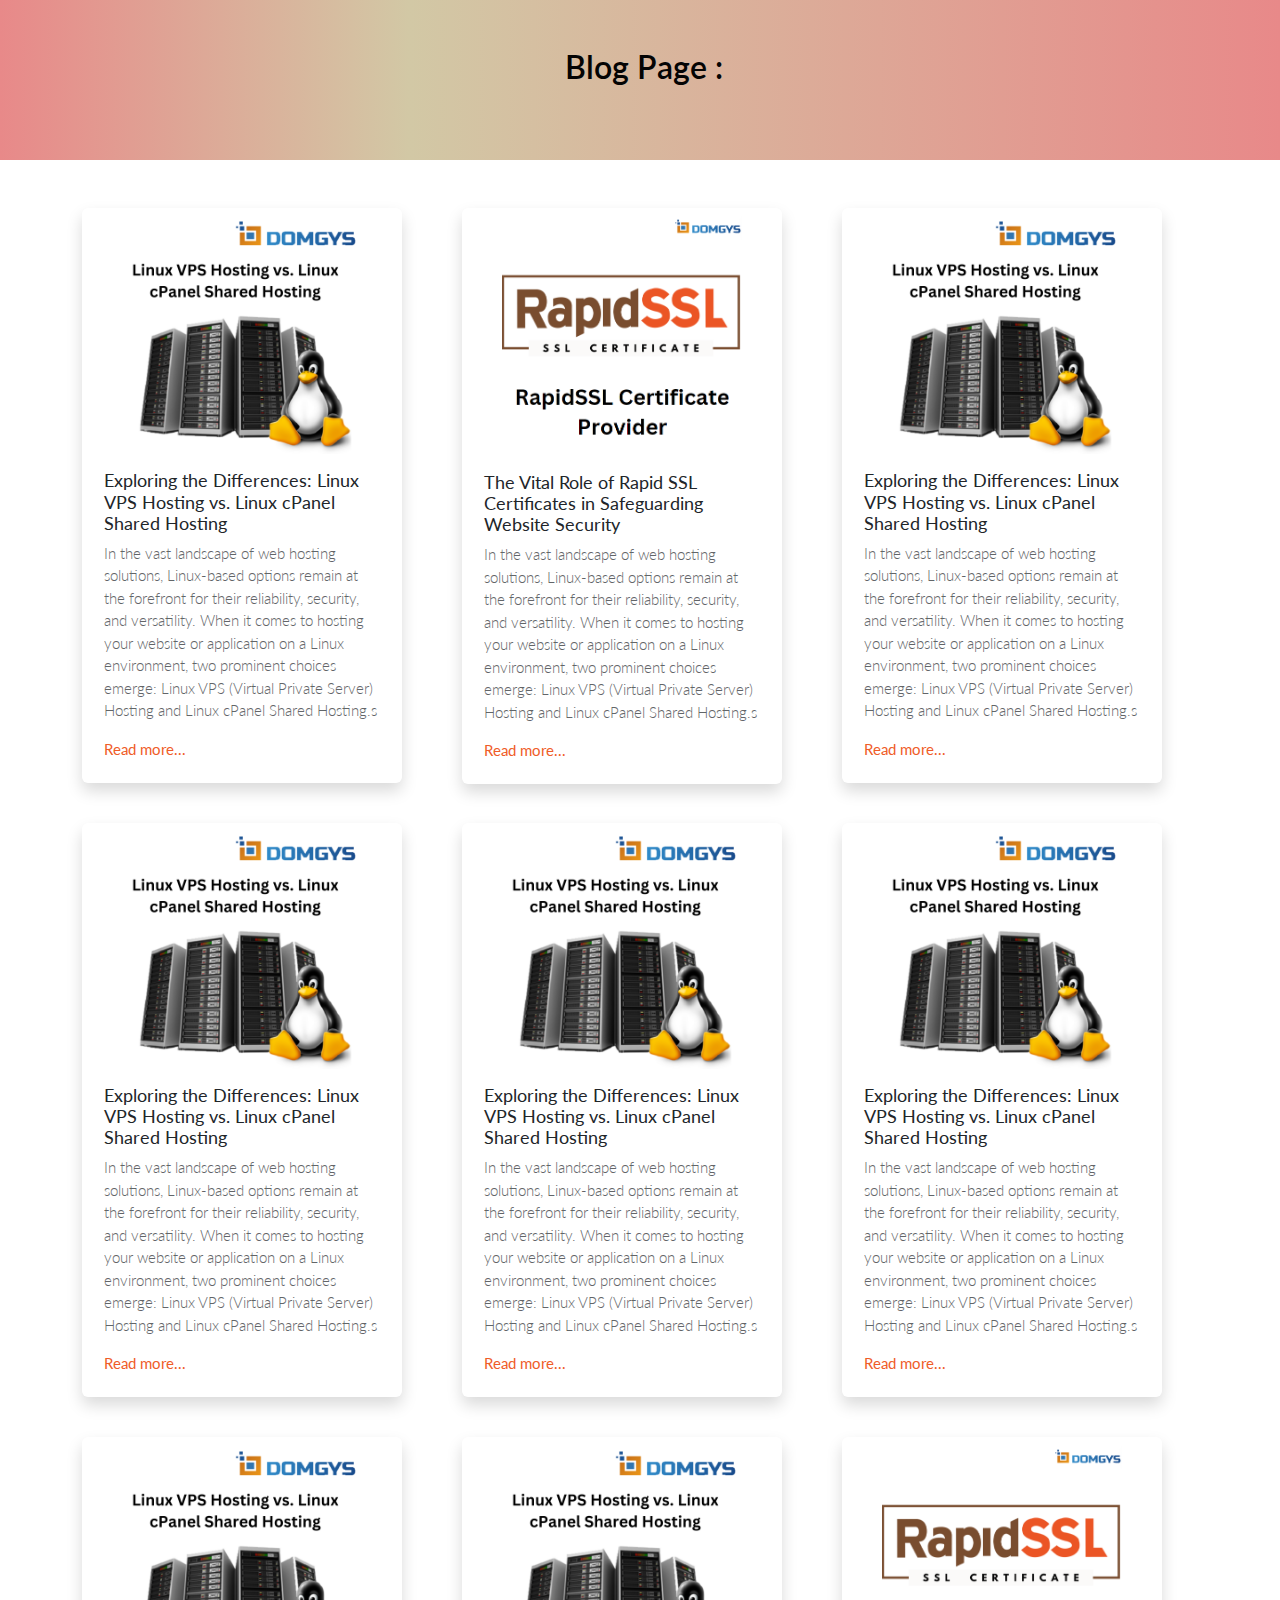
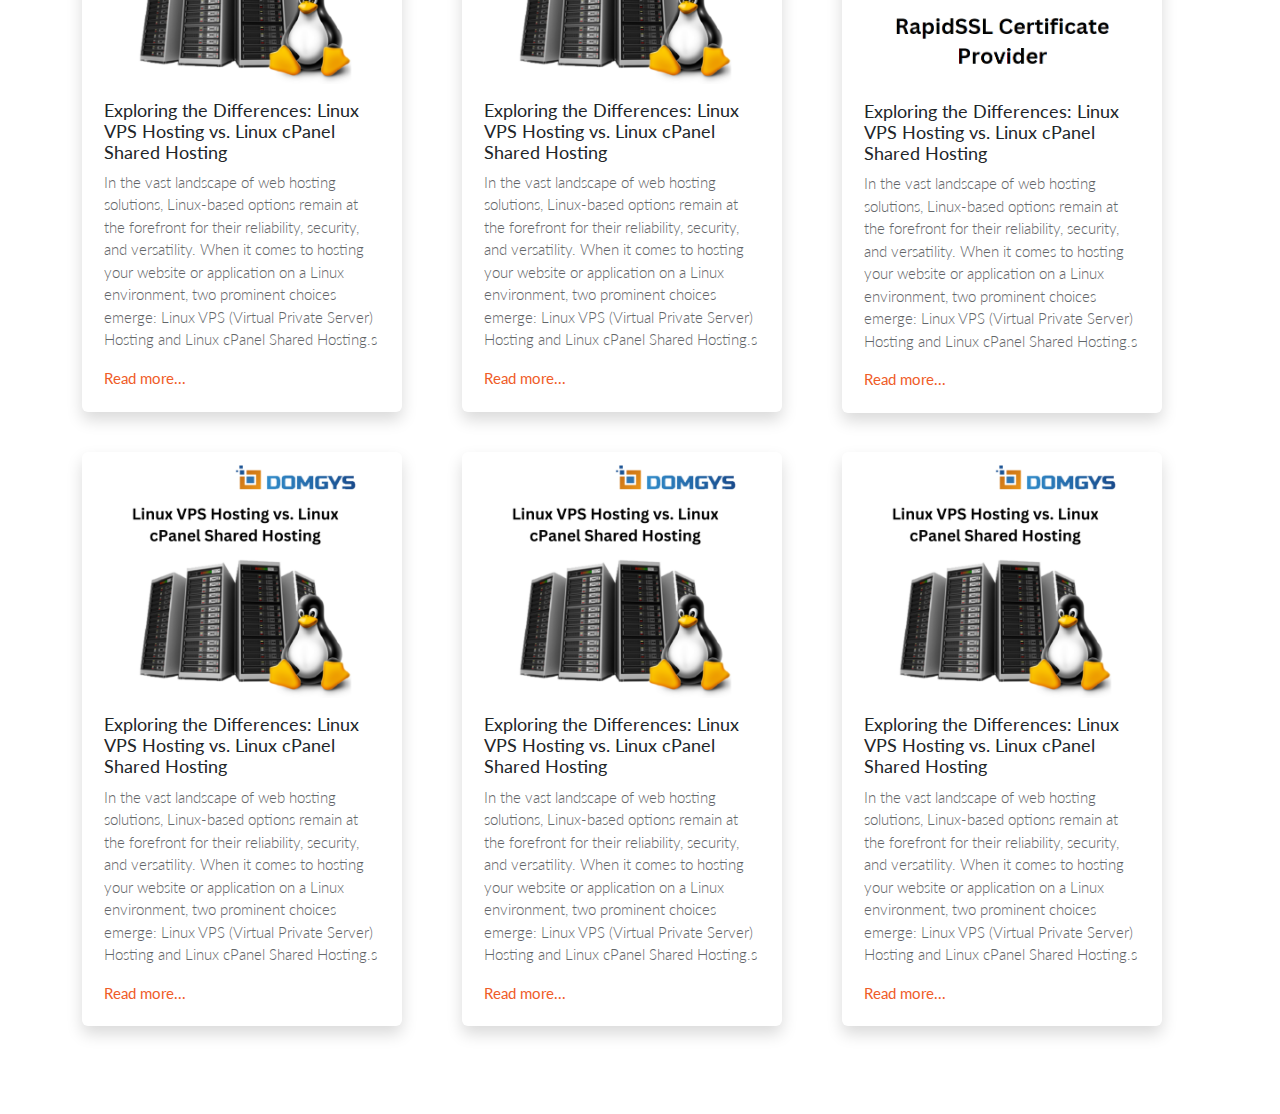
==== commit e3e0e3b4: "content" ====
--- a/index.html
+++ b/index.html
@@ -45,11 +45,11 @@
       <div class="col-lg-4 mb-2">
         <div class="card shadow border-none "> 
 
-          <img src="./assets/img/linux.png" class="card-img-top m-auto  " alt="...">
-
-          <div class="card-body">
-            <h3 class="card-title lato-bold">
-              Exploring the Differences: Linux VPS Hosting vs. Linux cPanel Shared Hosting</h3>
+          <img src="./assets/img/Rapid SSl Certificate - domgys.png" class="card-img-top m-auto  " alt="...">
+
+          <div class="card-body">
+            <h3 class="card-title lato-bold">
+              The Vital Role of Rapid SSL Certificates in Safeguarding Website Security  </h3>
             <!-- <div class="row mb-2">
                   <div class="poppins-regular" >By <span style="color:rgb(239, 92, 39);"> Rachel Furtado</span> <span class="p-2">|</span> <span>April 15, 2024</span></div>                
                 </div> -->
@@ -178,7 +178,7 @@
       </div>
       <div class="col-lg-4 mb-2">
         <div class="card shadow border-none">
-          <img src="./assets/img/linux.png" class="card-img-top m-auto" alt="...">
+          <img src="./assets/img/Rapid SSl Certificate - domgys.png" class="card-img-top m-auto" alt="...">
           <div class="card-body">
             <h3 class="card-title lato-bold">
               Exploring the Differences: Linux VPS Hosting vs. Linux cPanel Shared Hosting</h3>
@@ -260,4 +260,4 @@
   <script src="https://cdn.jsdelivr.net/npm/bootstrap@5.3.3/dist/js/bootstrap.bundle.min.js"></script>
 </body>
 
-</html>
+</html>--- a/assets/css/style.css
+++ b/assets/css/style.css
@@ -114,4 +114,4 @@
 .lato-text a {
   text-decoration: none;
   color: #424141;
-}
+}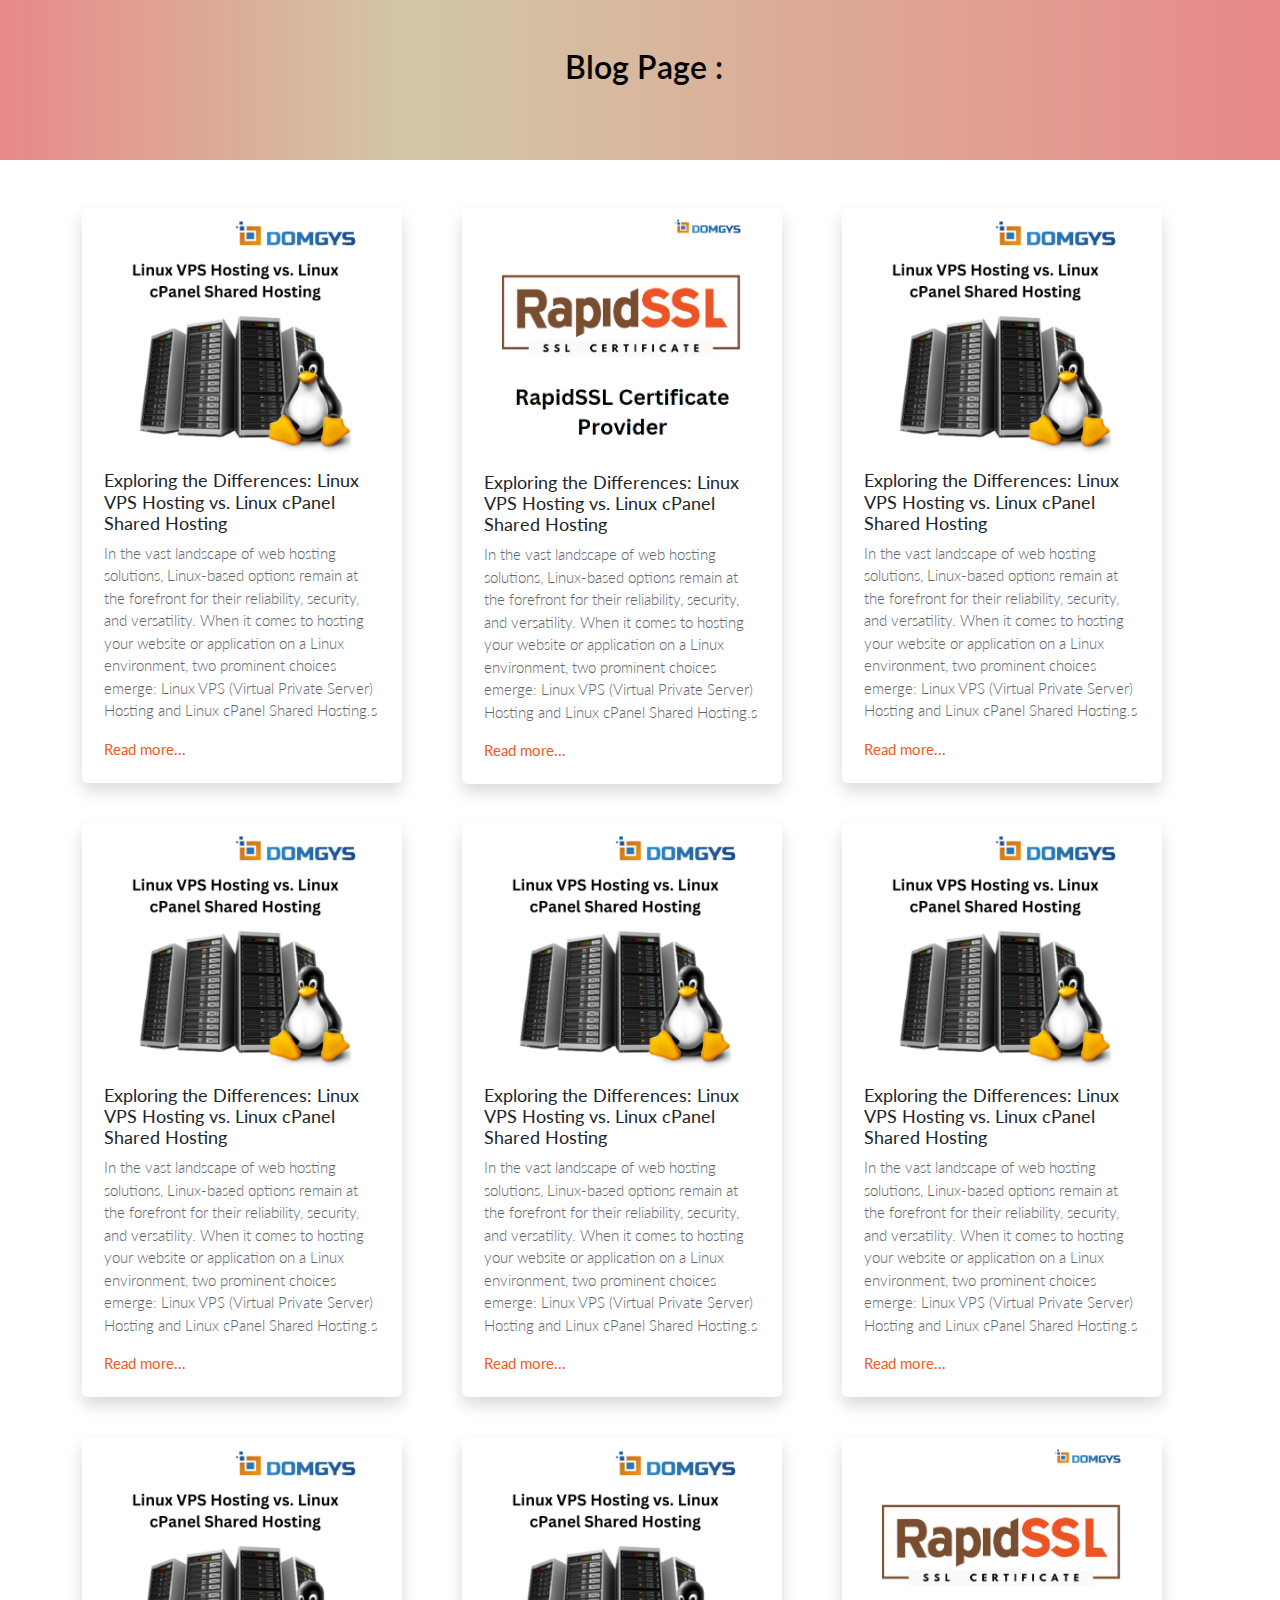
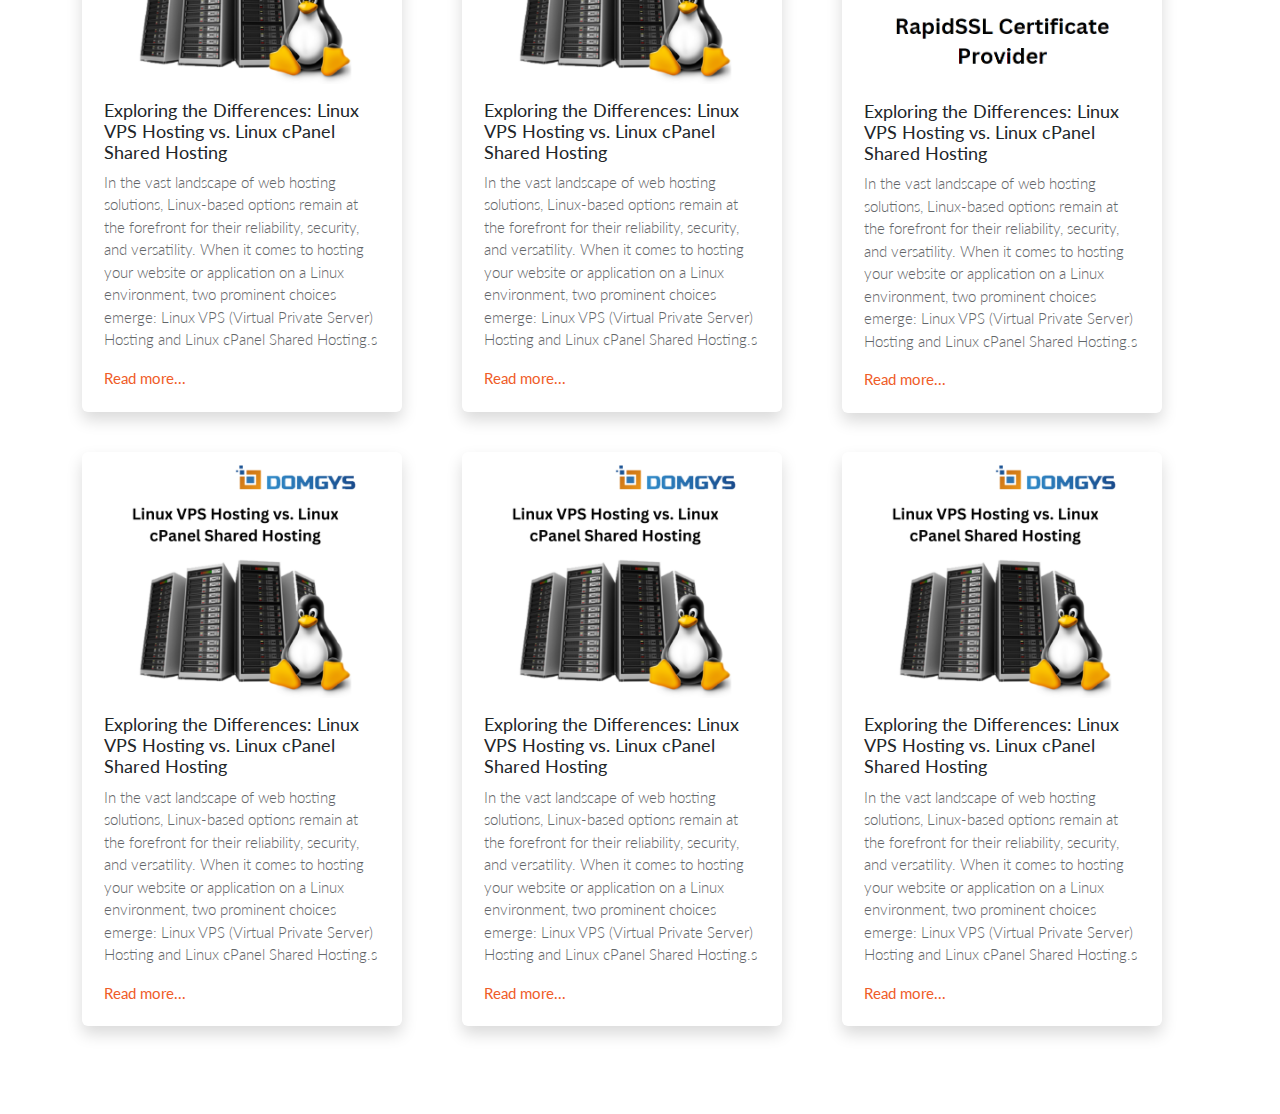
==== commit 16436c40: "update" ====
--- a/index.html
+++ b/index.html
@@ -49,16 +49,16 @@
 
           <div class="card-body">
             <h3 class="card-title lato-bold">
-              The Vital Role of Rapid SSL Certificates in Safeguarding Website Security  </h3>
-            <!-- <div class="row mb-2">
-                  <div class="poppins-regular" >By <span style="color:rgb(239, 92, 39);"> Rachel Furtado</span> <span class="p-2">|</span> <span>April 15, 2024</span></div>                
-                </div> -->
-            <p class="card-text lato-regular">
-               In the vast landscape of web hosting solutions, Linux-based options remain at the
-              forefront for their reliability, security, and versatility. When it comes to hosting your
-              website or application on a Linux environment, two prominent choices emerge: Linux
-              VPS (Virtual Private Server) Hosting and Linux cPanel Shared Hosting.s</p>
-            <a href="./main.html" class="text-decoration-none">Read more...</a>
+              Exploring the Differences: Linux VPS Hosting vs. Linux cPanel Shared Hosting</h3>
+            <!-- <div class="row mb-2">
+                  <div class="poppins-regular" >By <span style="color:rgb(239, 92, 39);"> Rachel Furtado</span> <span class="p-2">|</span> <span>April 15, 2024</span></div>                
+                </div> -->
+            <p class="card-text lato-regular">
+               In the vast landscape of web hosting solutions, Linux-based options remain at the
+              forefront for their reliability, security, and versatility. When it comes to hosting your
+              website or application on a Linux environment, two prominent choices emerge: Linux
+              VPS (Virtual Private Server) Hosting and Linux cPanel Shared Hosting.s</p>
+            <a href="./" class="text-decoration-none">Read more...</a>
           </div>
         </div>
       </div>
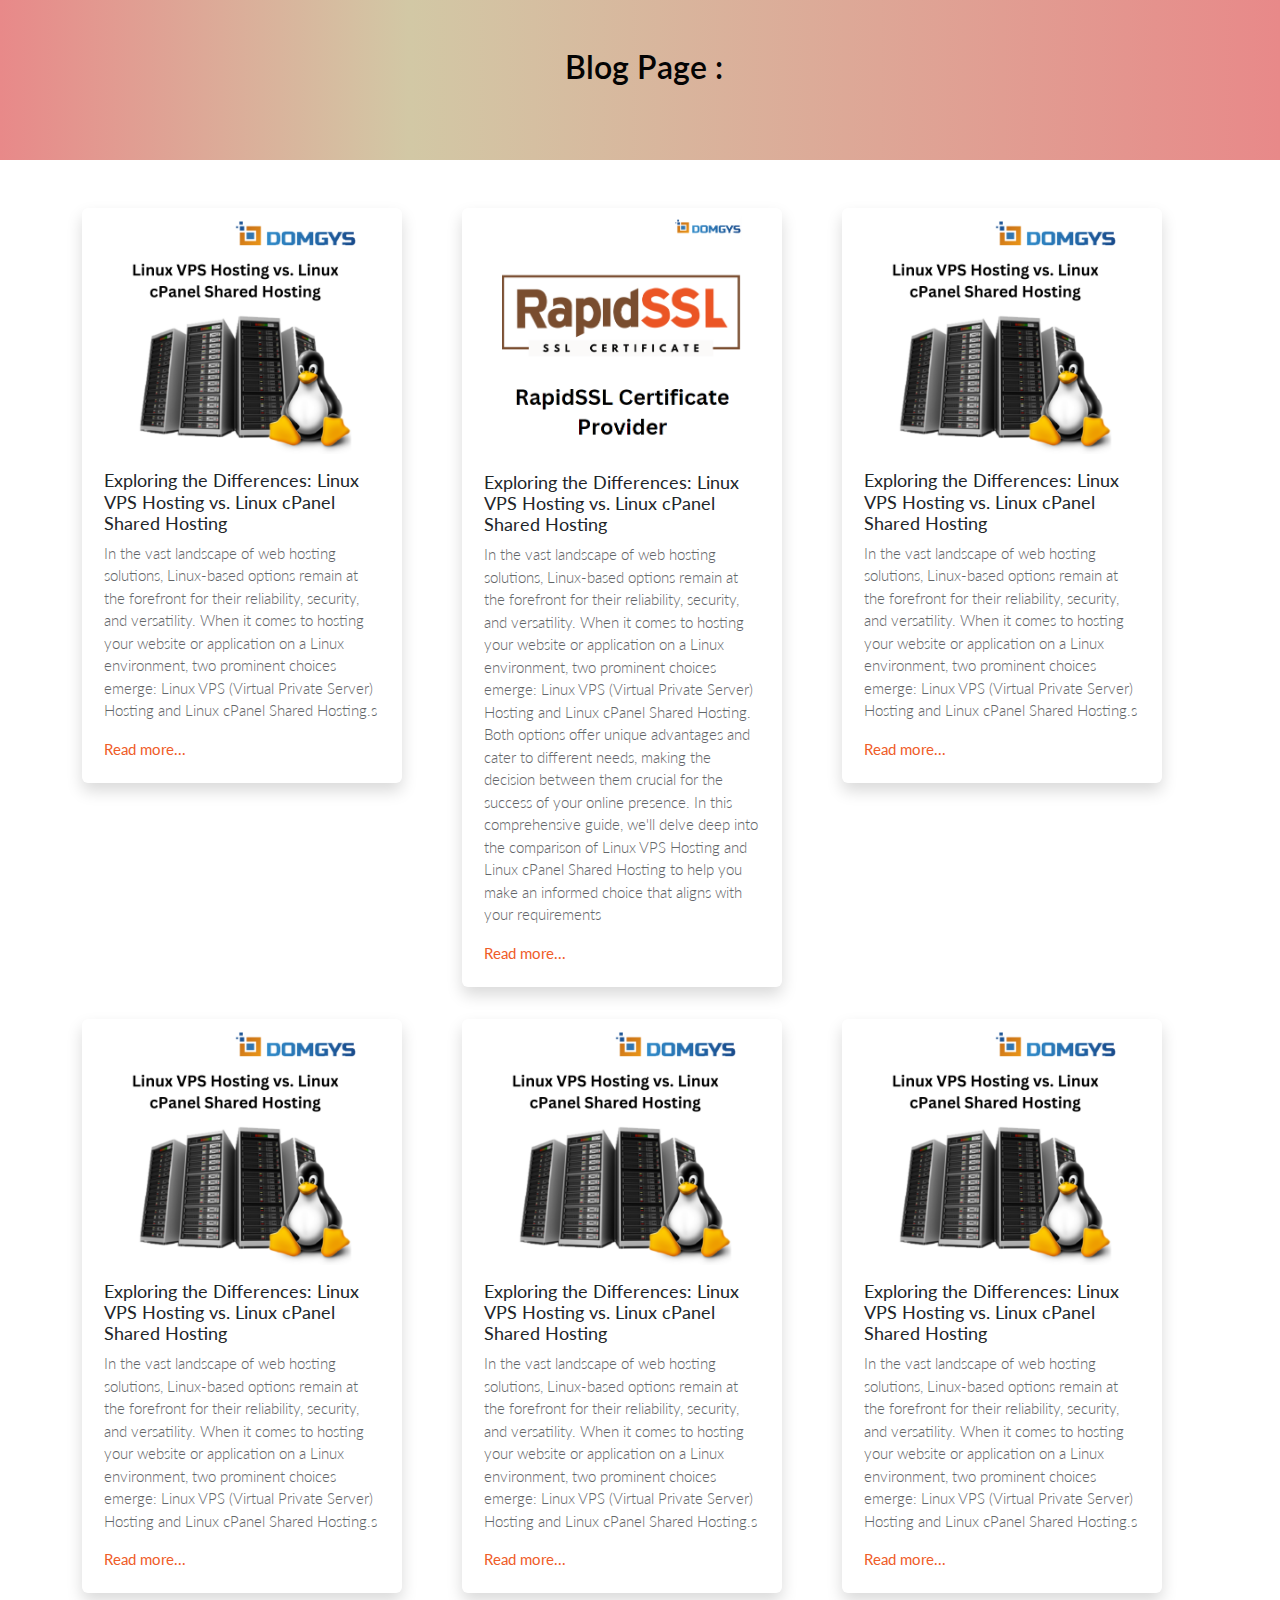
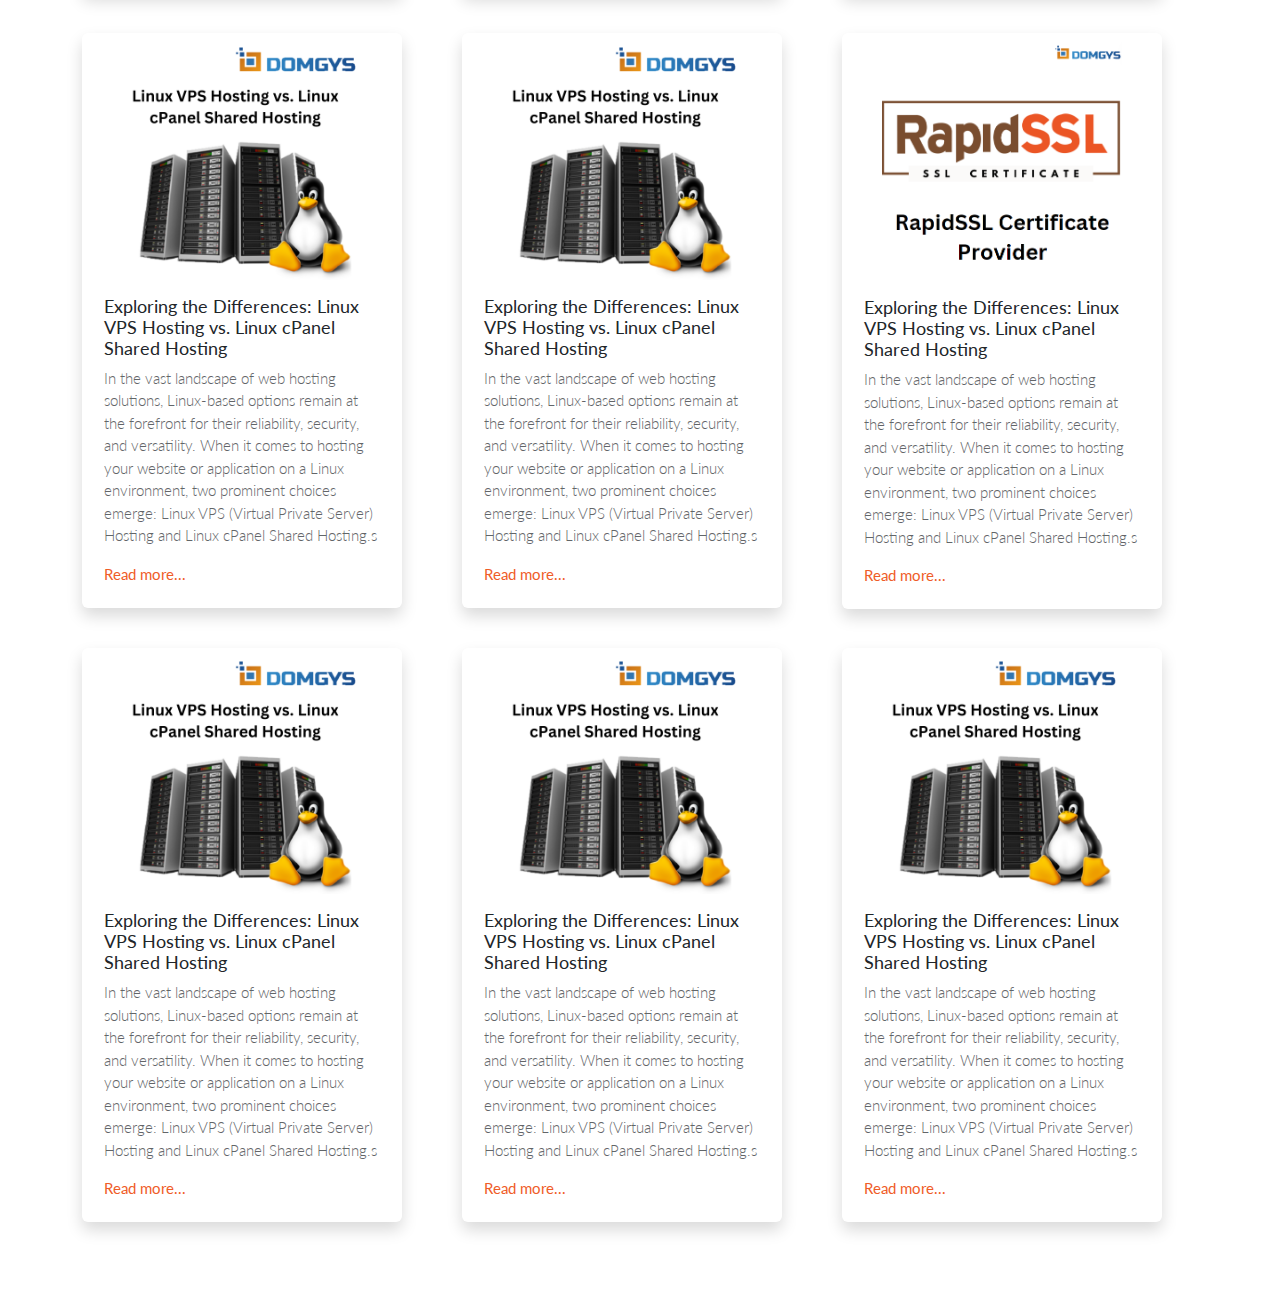
==== commit c2ffc572: "merge" ====
--- a/index.html
+++ b/index.html
@@ -4,7 +4,7 @@
 <head>
   <meta charset="utf-8" />
   <meta name="viewport" content="width=device-width, initial-scale=1" />
-  <title>Bootstrap demo</title>
+  <title>Home | Portfolio</title>
   <link href="https://cdn.jsdelivr.net/npm/bootstrap@5.3.3/dist/css/bootstrap.min.css" rel="stylesheet"
     integrity="sha384-QWTKZyjpPEjISv5WaRU9OFeRpok6YctnYmDr5pNlyT2bRjXh0JMhjY6hW+ALEwIH" crossorigin="anonymous" />
     <link rel="stylesheet" href="https://cdnjs.cloudflare.com/ajax/libs/font-awesome/6.5.2/css/all.min.css" integrity="sha512-SnH5WK+bZxgPHs44uWIX+LLJAJ9/2PkPKZ5QiAj6Ta86w+fsb2TkcmfRyVX3pBnMFcV7oQPJkl9QevSCWr3W6A==" crossorigin="anonymous" referrerpolicy="no-referrer" />
@@ -57,8 +57,12 @@
                In the vast landscape of web hosting solutions, Linux-based options remain at the
               forefront for their reliability, security, and versatility. When it comes to hosting your
               website or application on a Linux environment, two prominent choices emerge: Linux
-              VPS (Virtual Private Server) Hosting and Linux cPanel Shared Hosting.s</p>
-            <a href="./" class="text-decoration-none">Read more...</a>
+              VPS (Virtual Private Server) Hosting and Linux cPanel Shared Hosting. Both options
+              offer unique advantages and cater to different needs, making the decision between
+              them crucial for the success of your online presence. In this comprehensive guide,
+              we'll delve deep into the comparison of Linux VPS Hosting and Linux cPanel Shared
+              Hosting to help you make an informed choice that aligns with your requirements</p>
+            <a href="#" class="text-decoration-none">Read more...</a>
           </div>
         </div>
       </div>
@@ -260,4 +264,4 @@
   <script src="https://cdn.jsdelivr.net/npm/bootstrap@5.3.3/dist/js/bootstrap.bundle.min.js"></script>
 </body>
 
-</html>+</html>
--- a/assets/css/style.css
+++ b/assets/css/style.css
@@ -114,4 +114,8 @@
 .lato-text a {
   text-decoration: none;
   color: #424141;
-}+<<<<<<< HEAD
+}
+=======
+}
+>>>>>>> f8c56c200113713c270938501ca9059d8c399af6
